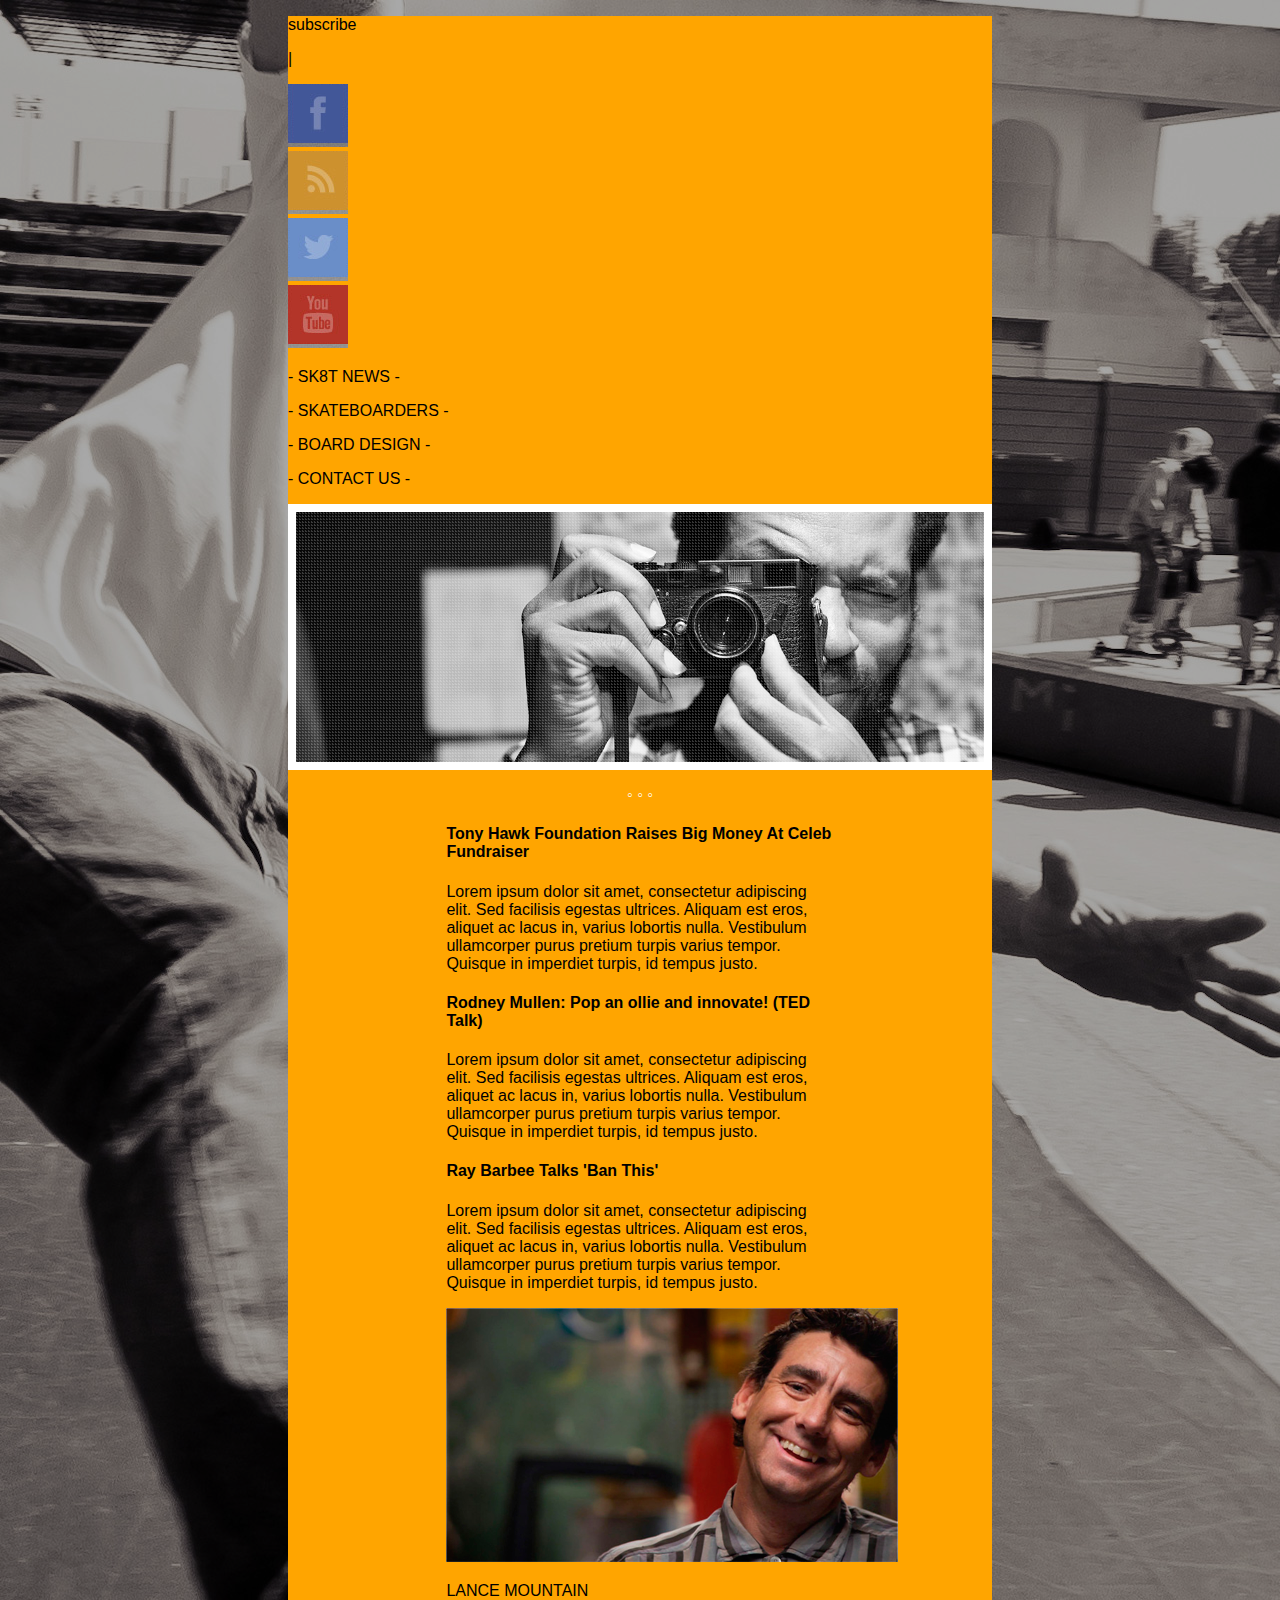
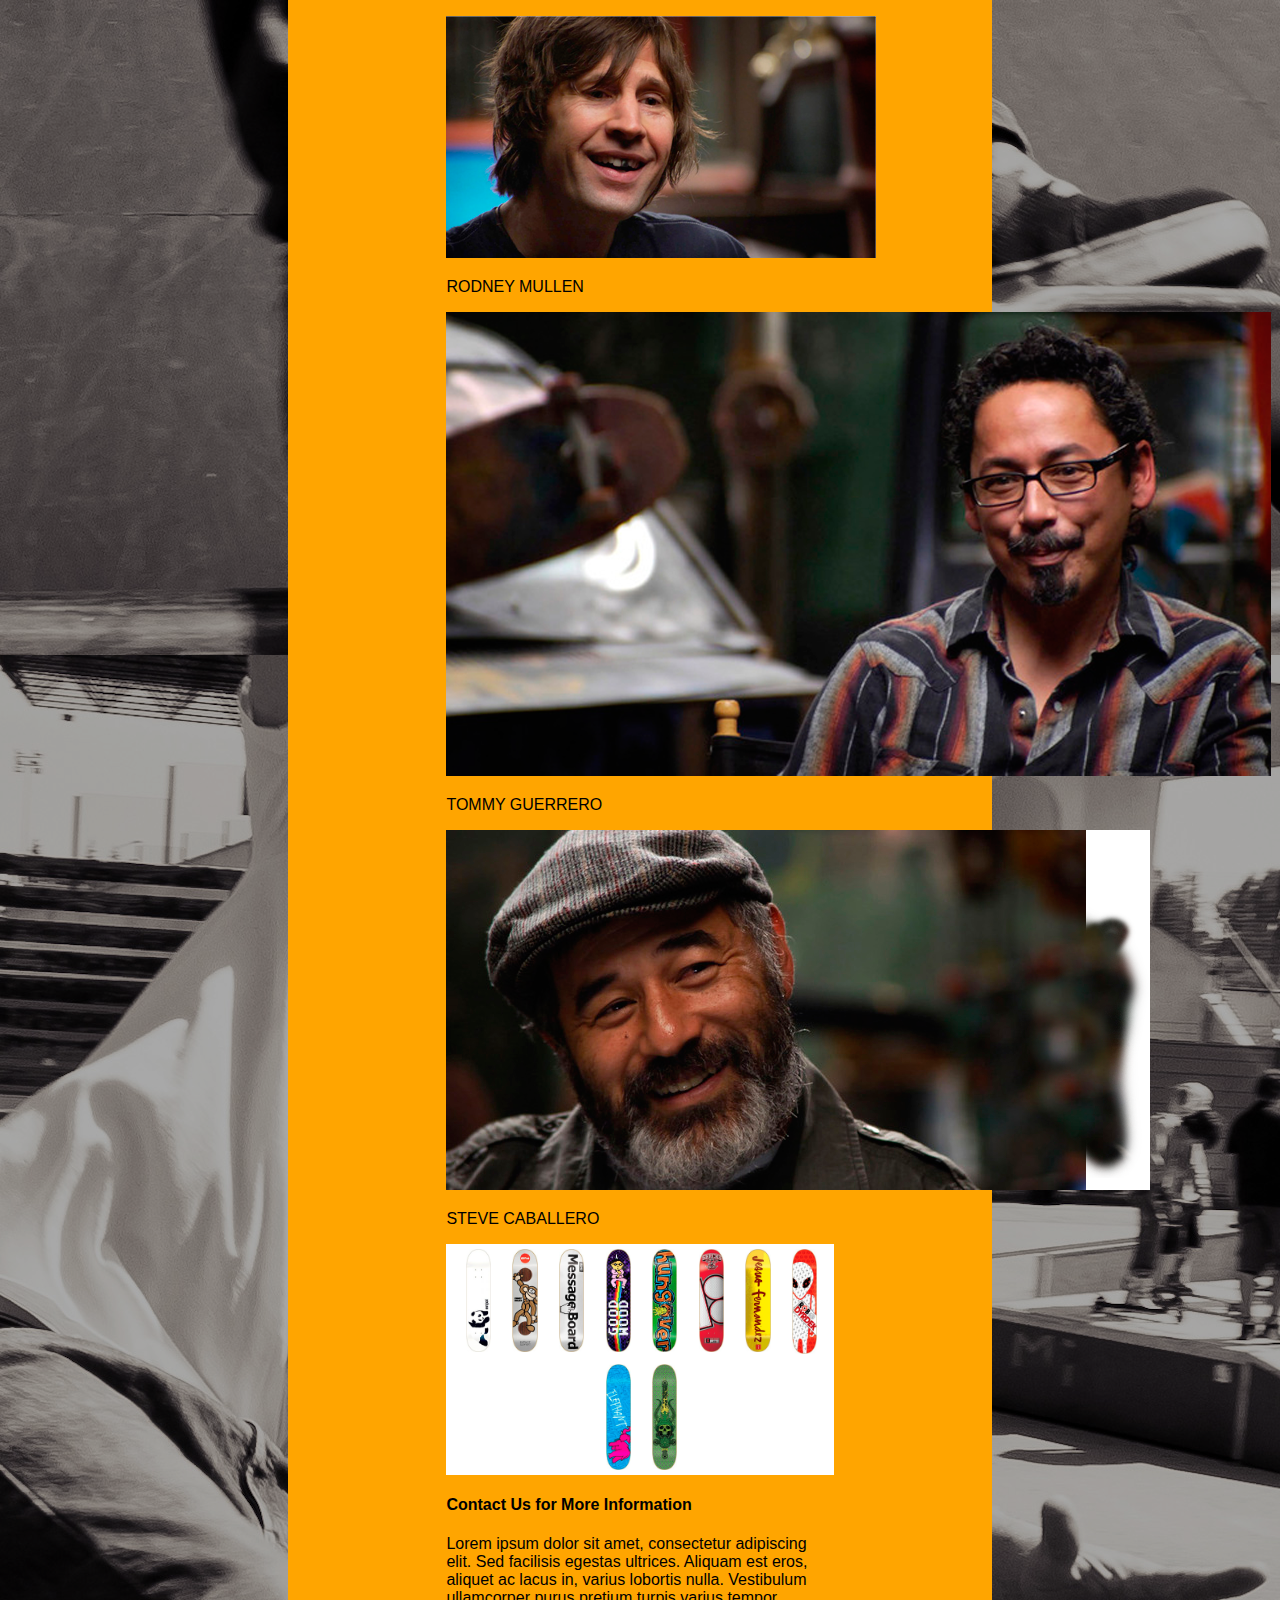
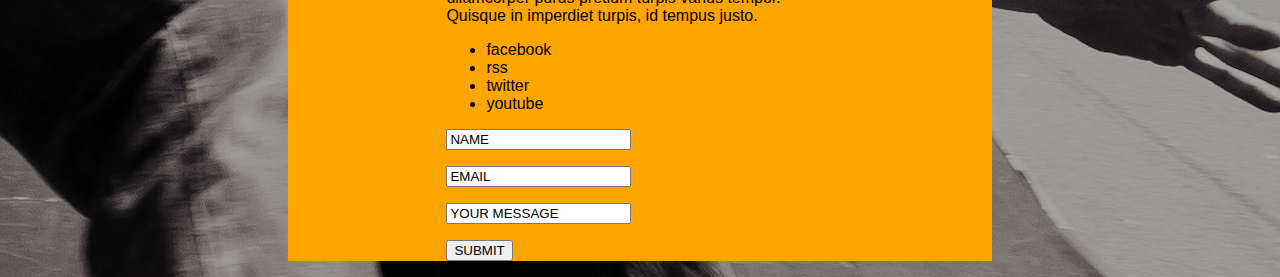
==== index-flex.html @ e134e2e3 "added new html & css files - restructuring markup for flexbox use in css" ====
<!DOCTYPE html>
<html>
  <head>
    <meta charset="utf-8">
    <link rel="stylesheet" src="//normalize-css.googlecode.com/svn/trunk/normalize.css" />
    <link rel="stylesheet" href="css/style-flex.css" media="screen" title="no title" charset="utf-8">
    <title>Powell Peralta Skateboards</title>
  </head>
  <body>
    <!-- subscribe & social buttons on top right -->
    <div class="container">
      <header>
        <section class="social-top">
          <section class="subscribe">
            <p>
              subscribe
            </p>
          </section>
          <section>
            <p>
              |
            </p>
          </section>
          <section class="social-icons">
            <a href="http://facebook.com/powellperalta"><img src="assets/facebook.png" alt="Find us on Facebook" /></a>
          </section>
          <section>
            <a href="http://feed.rss.com/powellperalta"><img src="assets/rss.png" alt="Get our RSS feed" /></a>
          </section>
          <section>
            <a href="http://twitter.com/powellperalta"><img src="assets/twitter.png" alt="Follow us on Twitter" /></a>
          </section>
          <section>
            <a href="http://youtube.com/powellperalta"><img src="assets/youtube.png" alt="Subscribe to our YouTube channel" /></a>
          </section>

        </section>
      </header>


      <nav>
        <section class="col-4">
          <p>
            - SK8T NEWS -
          </p>
        </section>
        <section class="col-4">
          <p>
            - SKATEBOARDERS -
          </p>
        </section>
        <section class="col-4">
          <p>
            - BOARD DESIGN -
          </p>
        </section>
        <section class="col-4">
          <p>
            - CONTACT US -
          </p>
        </section>
      </nav>


    <!-- 3 sections for border, image, filter image -->

      <section class="top-img-border">
        <section class="top-img">
          <img src="assets/top-image.png" alt="Powell Peralta Skateboards" />
        </section>
      </section>
        <section class="grid-layer">
          <img class="grid" src="assets/grid.png" alt="grid" />
        </section>
    

    <div class="container">
      <div id="slider-mark">
        <p>
          &#x25e6; &#x25e6; &#x25e6;
        </p>
      </div>
    </div>

    <!-- 3-column section -->
    <div class="container">
      <section class="col-3">
        <h4>Tony Hawk Foundation Raises Big Money At Celeb Fundraiser</h4>
        <p>
          Lorem ipsum dolor sit amet, consectetur adipiscing elit. Sed facilisis egestas ultrices. Aliquam est eros, aliquet ac lacus in, varius lobortis nulla. Vestibulum ullamcorper purus pretium turpis varius tempor. Quisque in imperdiet turpis, id tempus justo.
        </p>
      </section>
      <section class="col-3">
        <h4>
          Rodney Mullen: Pop an ollie and innovate! (TED Talk)</h4>
        <p>
          Lorem ipsum dolor sit amet, consectetur adipiscing elit. Sed facilisis egestas ultrices. Aliquam est eros, aliquet ac lacus in, varius lobortis nulla. Vestibulum ullamcorper purus pretium turpis varius tempor. Quisque in imperdiet turpis, id tempus justo.
        </p>
      </section>
      <section class="col-3">
        <h4>
          Ray Barbee Talks 'Ban This'
        </h4>
        <p>
          Lorem ipsum dolor sit amet, consectetur adipiscing elit. Sed facilisis egestas ultrices. Aliquam est eros, aliquet ac lacus in, varius lobortis nulla. Vestibulum ullamcorper purus pretium turpis varius tempor. Quisque in imperdiet turpis, id tempus justo.
        </p>
      </section>
    </div>

    <!-- 4-column section -->
    <div class="container">
      <section class="col-4">
        <section class="2fer">
          <img src="assets/sk8er-4.png" alt="Lance Mountain" />
        </section>
        <p>
          LANCE MOUNTAIN
        </p>
      </section>
      <section class="col-4">
        <section class="2fer">
          <img src="assets/sk8er-3.png" alt="Rodney Mullen" />
        </section>
        <p>
          RODNEY MULLEN
        </p>
      </section>
      <section class="col-4">
        <img src="assets/sk8er-2.png" alt="Tommy Guerrero" />
        <p>
          TOMMY GUERRERO
        </p>
      </section>
      <section class="col-4">
        <img src="assets/sk8er-1.png" alt="Steve Caballero" />
        <p>
          STEVE CABALLERO
        </p>
      </section>
    </div>
    <div class="container">
      <section class="col-1">
        <img src="assets/sk8-3.png" alt="sk8-3" />
        <img src="assets/sk8-4.png" alt="sk8-4" />
        <img src="assets/sk8-5.png" alt="sk8-5" />
        <img src="assets/sk8-6.png" alt="sk8-6" />
        <img src="assets/sk8-7.png" alt="sk8-7" />
        <img src="assets/sk8-8.png" alt="sk8-8" />
        <img src="assets/sk8-9.png" alt="sk8-9" />
        <img src="assets/sk8-10.png" alt="sk8-10" />
        <img src="assets/sk8-2.png" alt="sk8-2" />
        <img src="assets/sk8-1.png" alt="sk8-1" />
      </section>
    </div>
    <div class="container">
      <footer>
        <section class="footer-content">
          <section class="footer-info">
            <h4>Contact Us for More Information</h4>
              <p>
                Lorem ipsum dolor sit amet, consectetur adipiscing elit. Sed facilisis egestas ultrices. Aliquam est eros, aliquet ac lacus in, varius lobortis nulla. Vestibulum ullamcorper purus pretium turpis varius tempor. Quisque in imperdiet turpis, id tempus justo.
              </p>
              <p class="social  bottom">
                <ul>
                  <li>facebook</li>
                  <li>rss</li>
                  <li>twitter</li>
                  <li>youtube</li>
                </ul>
              </p>
          </section>
        </section>
        <section class="footer-content">
          <section class="contact-form">
            <p><input type="text" name="name" value="NAME"></p>
            <p><input type="text" name="email" value="EMAIL"></p>
            <p><input type="textarea" name="message" value="YOUR MESSAGE"></p>
            <p><input type="button" name="submit" value="SUBMIT"></p>
          </section>
        </section>
      </footer>
    </div>
  </body>
</html>
---- css/style-flex.css ----
body {
  padding: 0;
  margin: 0;
  font-family: sans-serif;
  background-image: url('../assets/bg.jpg');
  background-color: darkgray;
  background-blend-mode: multiply;
}

bg {
  position: relative;
}

.container {
  width: 55%;
  margin: auto;
  background-color: orange;
}

/*.col-4 {
  width: 32%;
  height: 180px;
  clear: both;
  overflow: hidden;
  display: inline-block;
  vertical-align: top;
  background-color: maroon;
}*/

/*nav .col-4 {
  width: 24.5%;
  height: 35px;
}*/

/*.col-4 p {
  text-align: center;
  font-size: .75em;
  color: white;
}*/

.top-img {
  width: 100%;
  height: 250px;
  overflow: hidden;
  vertical-align: top;
}

.top-img img {
  position: relative;
  width: 145%;
  margin: -100px 0 0 -100px;
}

.top-img-border {
  position: relative;
  width: 97.75%;
  height: 250px;
  border-style: solid;
  border-width: 8px;
  border-color: white;
}

.grid-layer {
  overflow: hidden;
  position: relative;
  width: 100%;
  height: 260px;
  margin-top: -260px;
}

.grid-layer img {
  opacity: .2;
}

#slider-mark {
  text-align: center;
  color: white;
}

/*.col-3 {
  vertical-align: top;
  display: inline-block;
  clear: both;
  width: 32%;
  height: 300px;
  background-color: white;
}*/

/*.2fer {
  width: 32%;
  height: 180px;
  clear: both;
  overflow: hidden;
}*/

/*.2fer img {
  position: relative;
  width: 75%;
  margin: -20px 0 0 -20px;
}*/



/*.col-1 KEEP THIS COMMENT {
  position: relative;
}*/

.col-1 {
  background-color: white;
  text-align: center;
}

.col-1 > img {
  vertical-align: top;
  width: 6.5%;
  height: auto;
  padding: 5px 7px 5px 10px;
}

/*footer {
  background-color: white;
  vertical-align: top;
  clear: both;
}

.footer-content {
  position: relative;
}

.footer-info {
  width: 50%;
  display: inline-block;
}

h4 {
  padding: 10px 0 0 20px;
}*/

/*footer p {
  padding: 0 20px 0 20px;*/
  /*width: 50%; KEEP THIS COMMENT*/
/*}*/

/*.contact-form {
  display: inline-block;
  clear: both;
  width: 35%;
}*/
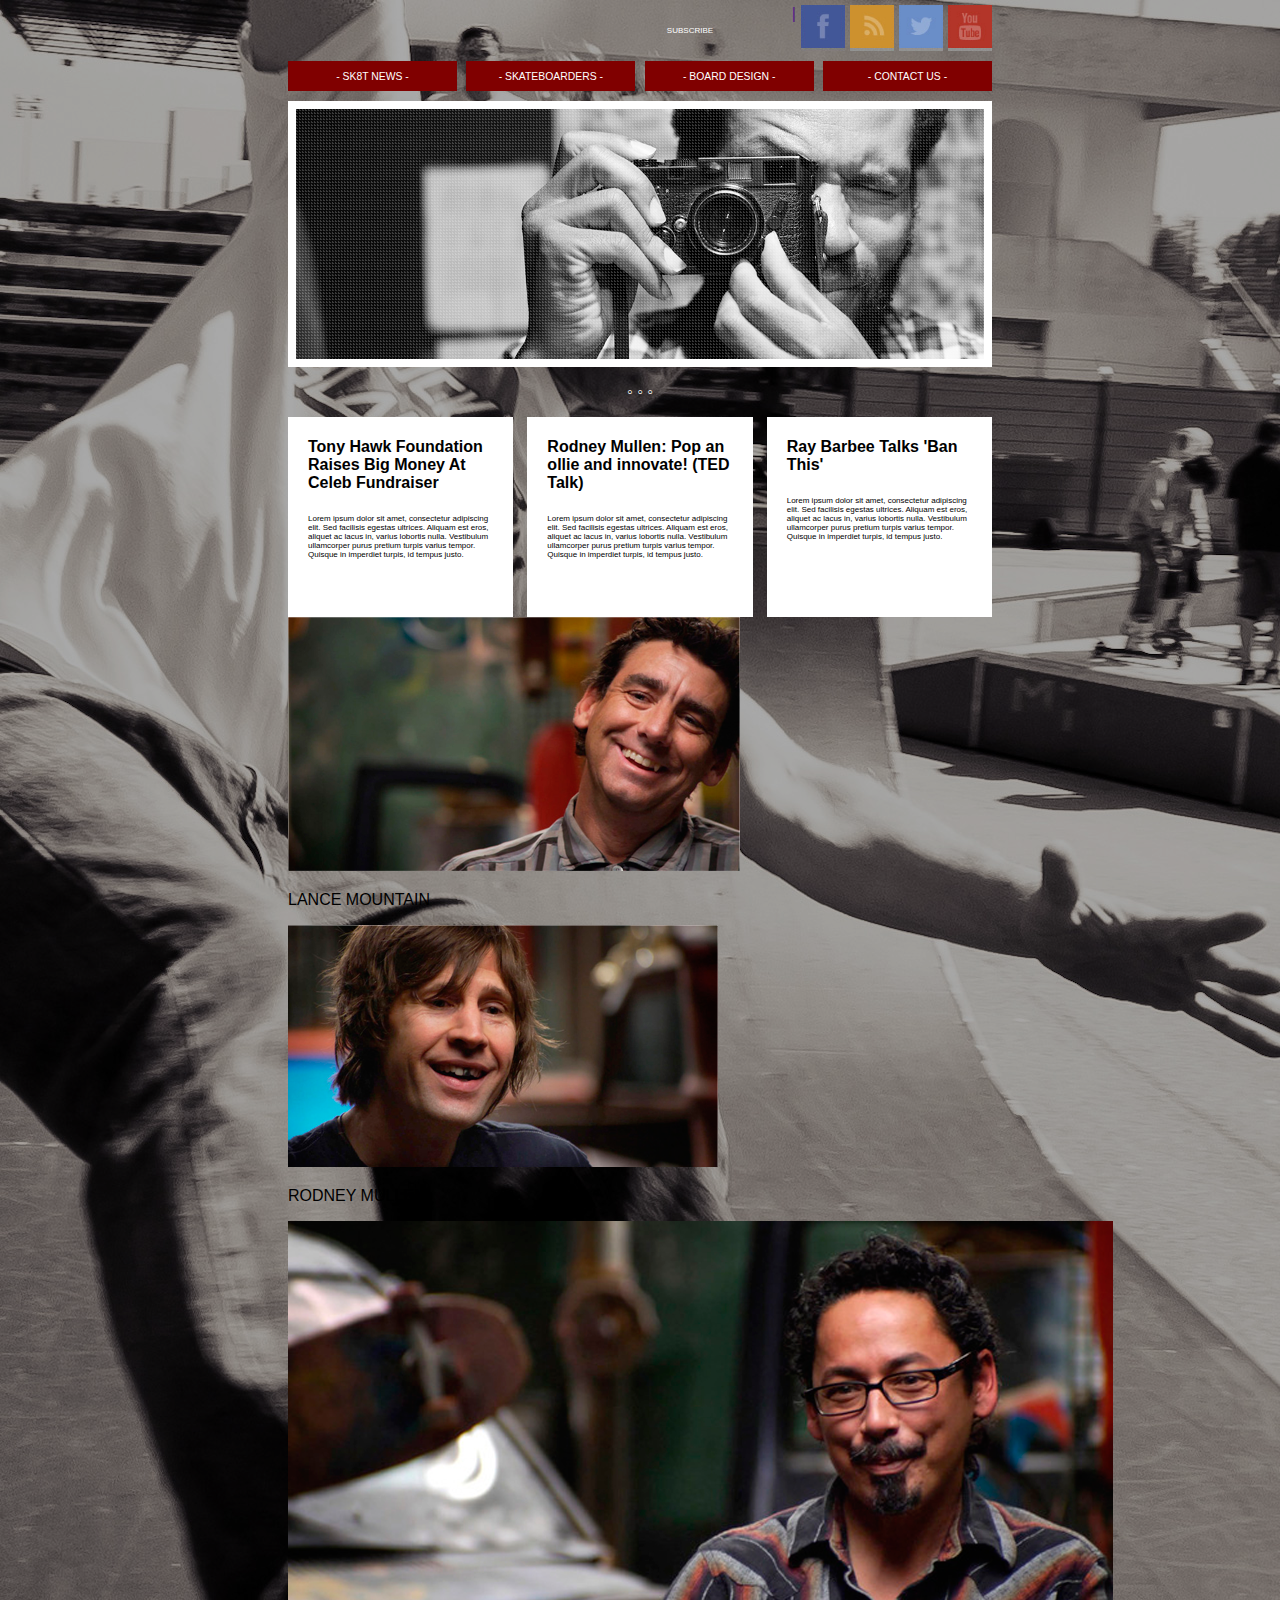
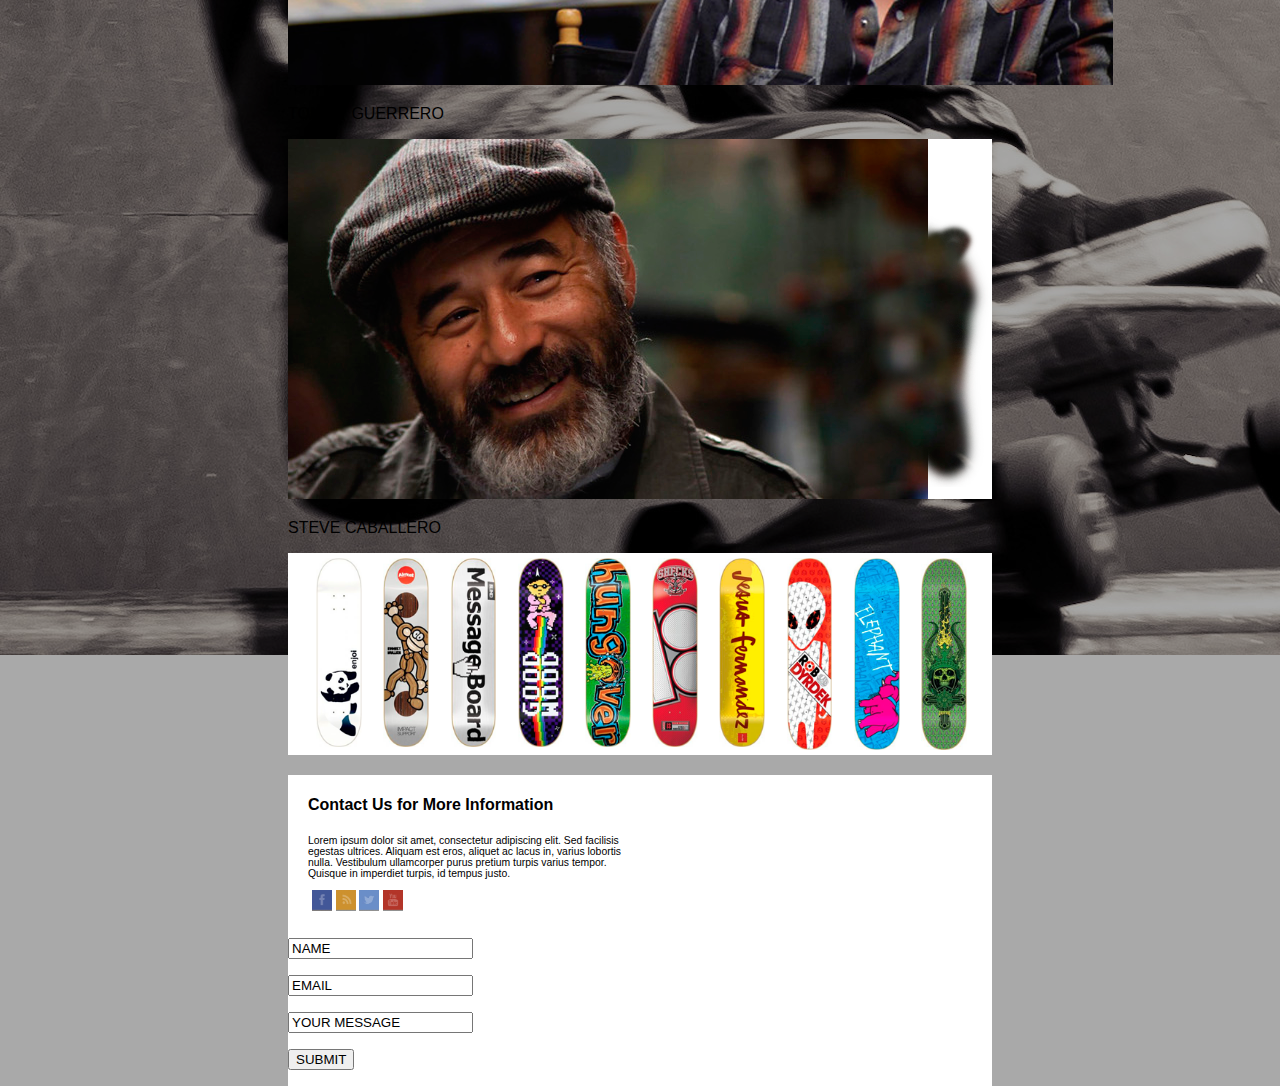
==== commit 8ff076e5: "added more flexboxes" ====
--- a/index-flex.html
+++ b/index-flex.html
@@ -12,58 +12,53 @@
       <header>
         <section class="social-top">
           <section class="subscribe">
-            <p>
-              subscribe
-            </p>
+            <a href="">SUBSCRIBE</a>
           </section>
           <section>
-            <p>
-              |
-            </p>
+            <a href="">|</a>
           </section>
           <section class="social-icons">
             <a href="http://facebook.com/powellperalta"><img src="assets/facebook.png" alt="Find us on Facebook" /></a>
           </section>
-          <section>
+          <section class="social-icons">
             <a href="http://feed.rss.com/powellperalta"><img src="assets/rss.png" alt="Get our RSS feed" /></a>
           </section>
-          <section>
+          <section class="social-icons">
             <a href="http://twitter.com/powellperalta"><img src="assets/twitter.png" alt="Follow us on Twitter" /></a>
           </section>
-          <section>
+          <section class="social-icons">
             <a href="http://youtube.com/powellperalta"><img src="assets/youtube.png" alt="Subscribe to our YouTube channel" /></a>
           </section>
-
         </section>
       </header>
 
-
+      <!-- site navigation -->
       <nav>
-        <section class="col-4">
-          <p>
-            - SK8T NEWS -
-          </p>
-        </section>
-        <section class="col-4">
-          <p>
-            - SKATEBOARDERS -
-          </p>
-        </section>
-        <section class="col-4">
-          <p>
-            - BOARD DESIGN -
-          </p>
-        </section>
-        <section class="col-4">
-          <p>
-            - CONTACT US -
-          </p>
-        </section>
+        <div class="navigation">
+          <section class="col-4">
+            <p>
+              - SK8T NEWS -
+            </p>
+          </section>
+          <section class="col-4">
+            <p>
+              - SKATEBOARDERS -
+            </p>
+          </section>
+          <section class="col-4">
+            <p>
+              - BOARD DESIGN -
+            </p>
+          </section>
+          <section class="col-4">
+            <p>
+              - CONTACT US -
+            </p>
+          </section>
+        </div>
       </nav>
 
-
-    <!-- 3 sections for border, image, filter image -->
-
+    <!-- banner area -->
       <section class="top-img-border">
         <section class="top-img">
           <img src="assets/top-image.png" alt="Powell Peralta Skateboards" />
@@ -72,18 +67,16 @@
         <section class="grid-layer">
           <img class="grid" src="assets/grid.png" alt="grid" />
         </section>
-    
 
-    <div class="container">
+    <!-- slider marker - ugly shortcut, needs to be css-->
       <div id="slider-mark">
         <p>
           &#x25e6; &#x25e6; &#x25e6;
         </p>
       </div>
-    </div>
 
-    <!-- 3-column section -->
-    <div class="container">
+    <!-- 3-column featured posts section -->
+    <div class="feat-posts">
       <section class="col-3">
         <h4>Tony Hawk Foundation Raises Big Money At Celeb Fundraiser</h4>
         <p>
@@ -107,8 +100,7 @@
       </section>
     </div>
 
-    <!-- 4-column section -->
-    <div class="container">
+    <!-- 4-column skateboarders section -->
       <section class="col-4">
         <section class="2fer">
           <img src="assets/sk8er-4.png" alt="Lance Mountain" />
@@ -137,8 +129,8 @@
           STEVE CABALLERO
         </p>
       </section>
-    </div>
-    <div class="container">
+
+    <!-- single column featured skateboards -->
       <section class="col-1">
         <img src="assets/sk8-3.png" alt="sk8-3" />
         <img src="assets/sk8-4.png" alt="sk8-4" />
@@ -151,33 +143,40 @@
         <img src="assets/sk8-2.png" alt="sk8-2" />
         <img src="assets/sk8-1.png" alt="sk8-1" />
       </section>
-    </div>
-    <div class="container">
+
+
       <footer>
-        <section class="footer-content">
+        <div class="contact-section">
           <section class="footer-info">
             <h4>Contact Us for More Information</h4>
               <p>
                 Lorem ipsum dolor sit amet, consectetur adipiscing elit. Sed facilisis egestas ultrices. Aliquam est eros, aliquet ac lacus in, varius lobortis nulla. Vestibulum ullamcorper purus pretium turpis varius tempor. Quisque in imperdiet turpis, id tempus justo.
               </p>
-              <p class="social  bottom">
-                <ul>
-                  <li>facebook</li>
-                  <li>rss</li>
-                  <li>twitter</li>
-                  <li>youtube</li>
-                </ul>
-              </p>
           </section>
-        </section>
-        <section class="footer-content">
+
+          <section class="social-bottom">
+            <p>
+            <section class="social-icons">
+              <a href="http://facebook.com/powellperalta"><img src="assets/facebook.png" alt="Find us on Facebook" /></a>
+            </section>
+            <section class="social-icons">
+              <a href="http://feed.rss.com/powellperalta"><img src="assets/rss.png" alt="Get our RSS feed" /></a>
+            </section>
+            <section class="social-icons">
+              <a href="http://twitter.com/powellperalta"><img src="assets/twitter.png" alt="Follow us on Twitter" /></a>
+            </section>
+            <section class="social-icons">
+              <a href="http://youtube.com/powellperalta"><img src="assets/youtube.png" alt="Subscribe to our YouTube channel" /></a>
+            </section>
+          </section>
+          </p>
           <section class="contact-form">
             <p><input type="text" name="name" value="NAME"></p>
             <p><input type="text" name="email" value="EMAIL"></p>
             <p><input type="textarea" name="message" value="YOUR MESSAGE"></p>
             <p><input type="button" name="submit" value="SUBMIT"></p>
           </section>
-        </section>
+        </div>
       </footer>
     </div>
   </body>
--- a/css/style-flex.css
+++ b/css/style-flex.css
@@ -3,6 +3,7 @@
   margin: 0;
   font-family: sans-serif;
   background-image: url('../assets/bg.jpg');
+  background-repeat: no-repeat;
   background-color: darkgray;
   background-blend-mode: multiply;
 }
@@ -14,30 +15,74 @@
 .container {
   width: 55%;
   margin: auto;
-  background-color: orange;
-}
-
-/*.col-4 {
-  width: 32%;
-  height: 180px;
-  clear: both;
-  overflow: hidden;
-  display: inline-block;
-  vertical-align: top;
+  /*background-color: orange;*/
+}
+
+header {
+  padding-top: 5px;
+}
+
+a {
+  text-decoration: none;
+}
+/*flexbox-1-social*/
+.social-top {
+  display:flex;
+  flex-direction: row;
+  flex-wrap: wrap;
+  justify-content: flex-end;
+  align-items: flex-start;
+}
+
+.subscribe {
+  width: 125px;
+  height: 46px;
+  line-height: 46px;
+}
+
+.subscribe a {
+  font-size: .5em;
+  color: white;
+}
+
+.social-top .social-icons {
+  width: 44px;
+  height: 46px;
+  padding-left: 5px;
+}
+
+.social-icons img {
+  max-width: 100%;
+  max-height: 100%;
+}
+
+nav {
+  padding: 10px 0 10px 0;
+}
+
+/*flexbox-2-nav container in a container ^ */
+.navigation {
+  display:flex;
+  flex-direction: row;
+  flex-wrap: wrap;
+  justify-content: space-between;
+  align-content: center;
+  align-items: center;
+}
+
+nav .col-4 {
+  width: 24%;
+  height: 30px;
   background-color: maroon;
-}*/
-
-/*nav .col-4 {
-  width: 24.5%;
-  height: 35px;
-}*/
-
-/*.col-4 p {
+}
+
+nav .col-4 p {
   text-align: center;
-  font-size: .75em;
+  font-size: .65em;
   color: white;
-}*/
-
+}
+
+/*banner area using 3 sections for border, image, filter image*/
 .top-img {
   width: 100%;
   height: 250px;
@@ -77,33 +122,43 @@
   color: white;
 }
 
-/*.col-3 {
-  vertical-align: top;
-  display: inline-block;
-  clear: both;
+/*flexbox-3 featured posts section*/
+.feat-posts {
+  display: flex;
+  flex-direction: row;
+  flex-wrap: wrap;
+  justify-content: space-between;
+  align-content: center;
+  align-items: center;
+}
+
+.col-3 {
   width: 32%;
-  height: 300px;
+  height: 200px;
   background-color: white;
+}
+
+h4 {
+  padding-left: 20px;
+}
+
+.col-3 p {
+  font-size: .5em;
+  padding: 0 20px 0 20px;
+}
+
+
+/*Put Sk8trs here*/
+/*SAMPLE FLEX CODE SAMPLE FLEX CODE SAMPLE FLEX CODE*/
+/*.flex-container {
+    display:flex;
+    flex-direction: row;
+    flex-wrap: wrap;
+    justify-content: flex-start;
+    align-content: flex-start;
+    align-items: flex-start;
 }*/
 
-/*.2fer {
-  width: 32%;
-  height: 180px;
-  clear: both;
-  overflow: hidden;
-}*/
-
-/*.2fer img {
-  position: relative;
-  width: 75%;
-  margin: -20px 0 0 -20px;
-}*/
-
-
-
-/*.col-1 KEEP THIS COMMENT {
-  position: relative;
-}*/
 
 .col-1 {
   background-color: white;
@@ -117,32 +172,71 @@
   padding: 5px 7px 5px 10px;
 }
 
-/*footer {
+/*flexbox-5 footer section*/
+footer {
+  display: flex;
+  flex-direction: row;
+  flex-wrap: wrap;
+  justify-content: center;
+  align-items: flex-start;
+  align-content: flex-start;
+}
+
+.contact-section {
   background-color: white;
-  vertical-align: top;
-  clear: both;
-}
-
-.footer-content {
-  position: relative;
+  margin-top: 20px;
 }
 
 .footer-info {
   width: 50%;
-  display: inline-block;
-}
-
-h4 {
-  padding: 10px 0 0 20px;
+  height: auto;
+}
+
+.footer-info p {
+  padding-left: 20px;
+  font-size: .65em;
+}
+
+/*flexbox-6 bottom social icons*/
+.social-bottom {
+  width: 95px;
+  display:flex;
+  flex-direction: row;
+  flex-wrap: wrap;
+  justify-content: space-between;
+  align-items: flex-start;
+  align-content: flex-start;
+}
+
+.social-bottom .social-icons {
+  width: 20px;
+  height: 21px;
+}
+
+.social-bottom .social-icons img {
+  max-width: 100%;
+  max-height: 100%;
+}
+
+.contact-section .social-bottom {
+  padding-left: 20px;
+}
+
+.contact-form {
+  width: 45%;
+  height: auto;
+}
+
+
+
+
+
+/*SAMPLE FLEX CODE SAMPLE FLEX CODE SAMPLE FLEX CODE*/
+/*.flex-container {
+    display:flex;
+    flex-direction: row;
+    flex-wrap: wrap;
+    justify-content: flex-start;
+    align-content: flex-start;
+    align-items: flex-start;
 }*/
-
-/*footer p {
-  padding: 0 20px 0 20px;*/
-  /*width: 50%; KEEP THIS COMMENT*/
-/*}*/
-
-/*.contact-form {
-  display: inline-block;
-  clear: both;
-  width: 35%;
-}*/
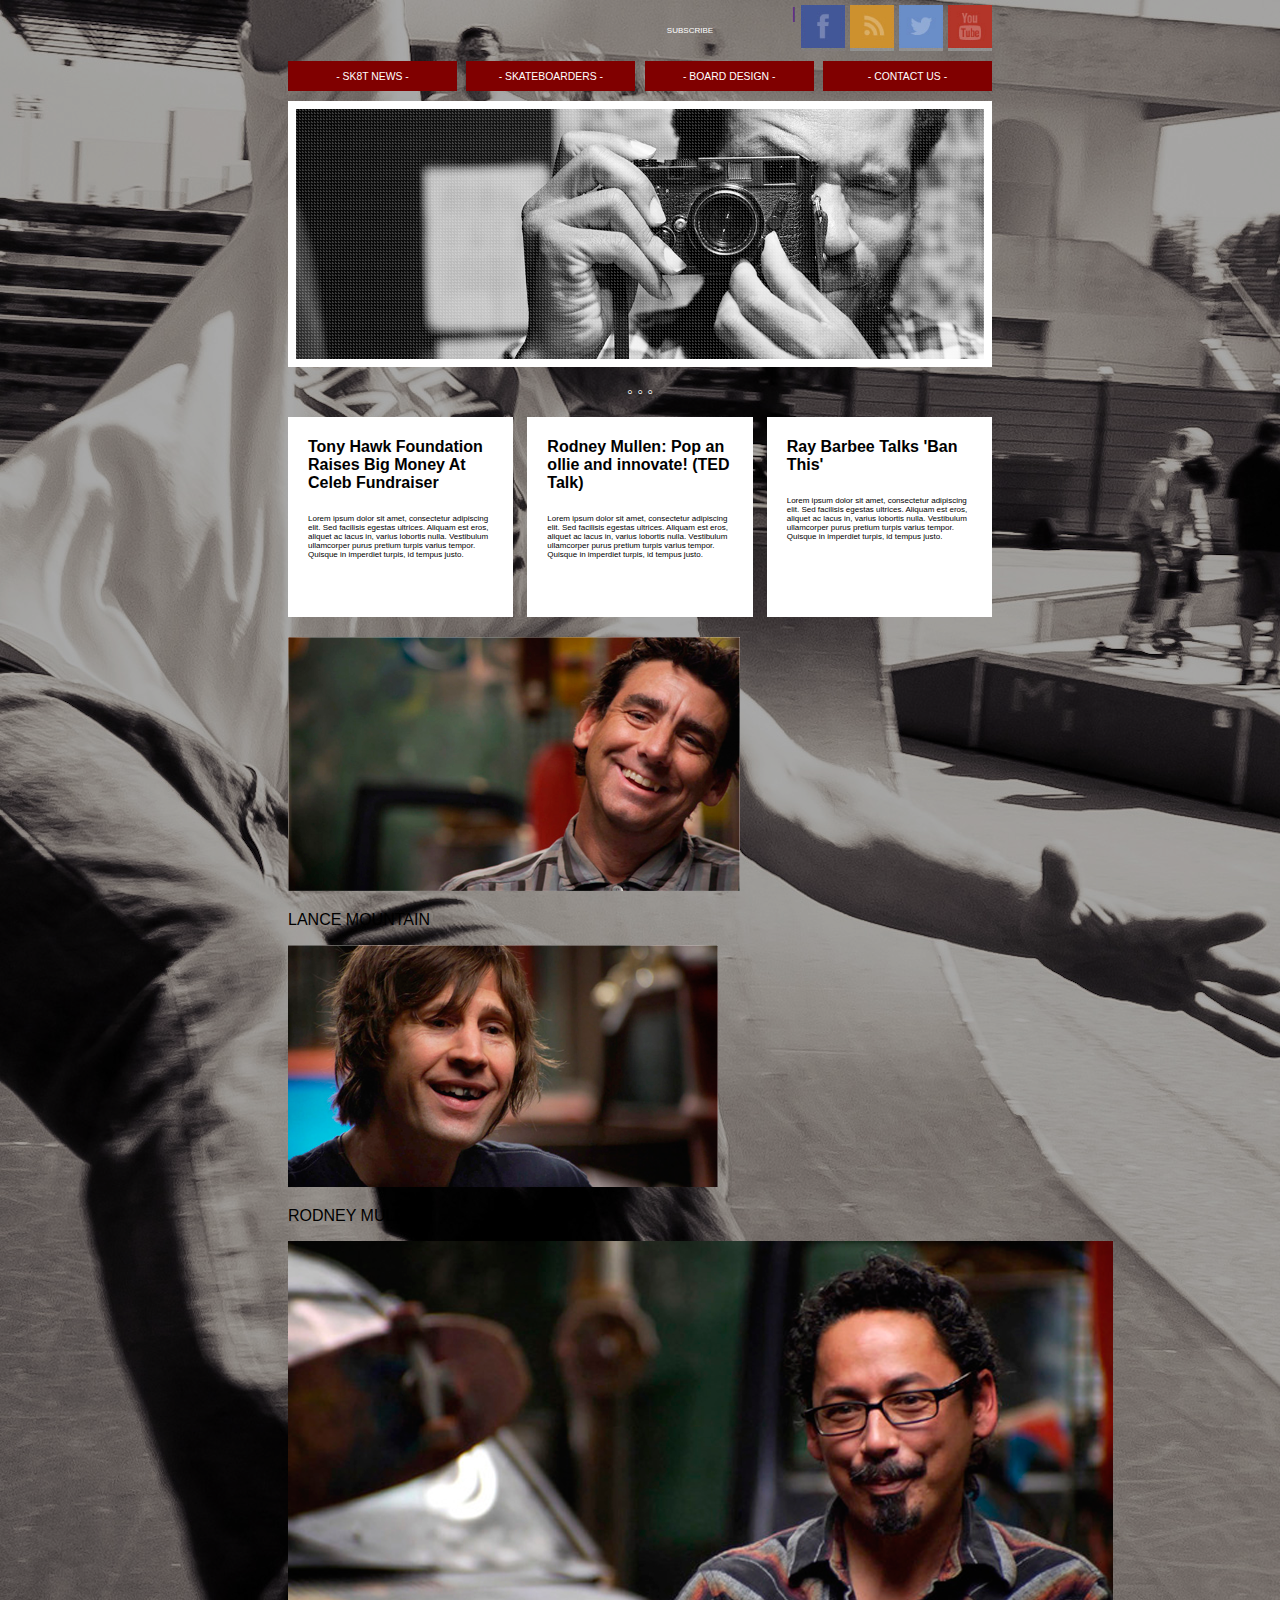
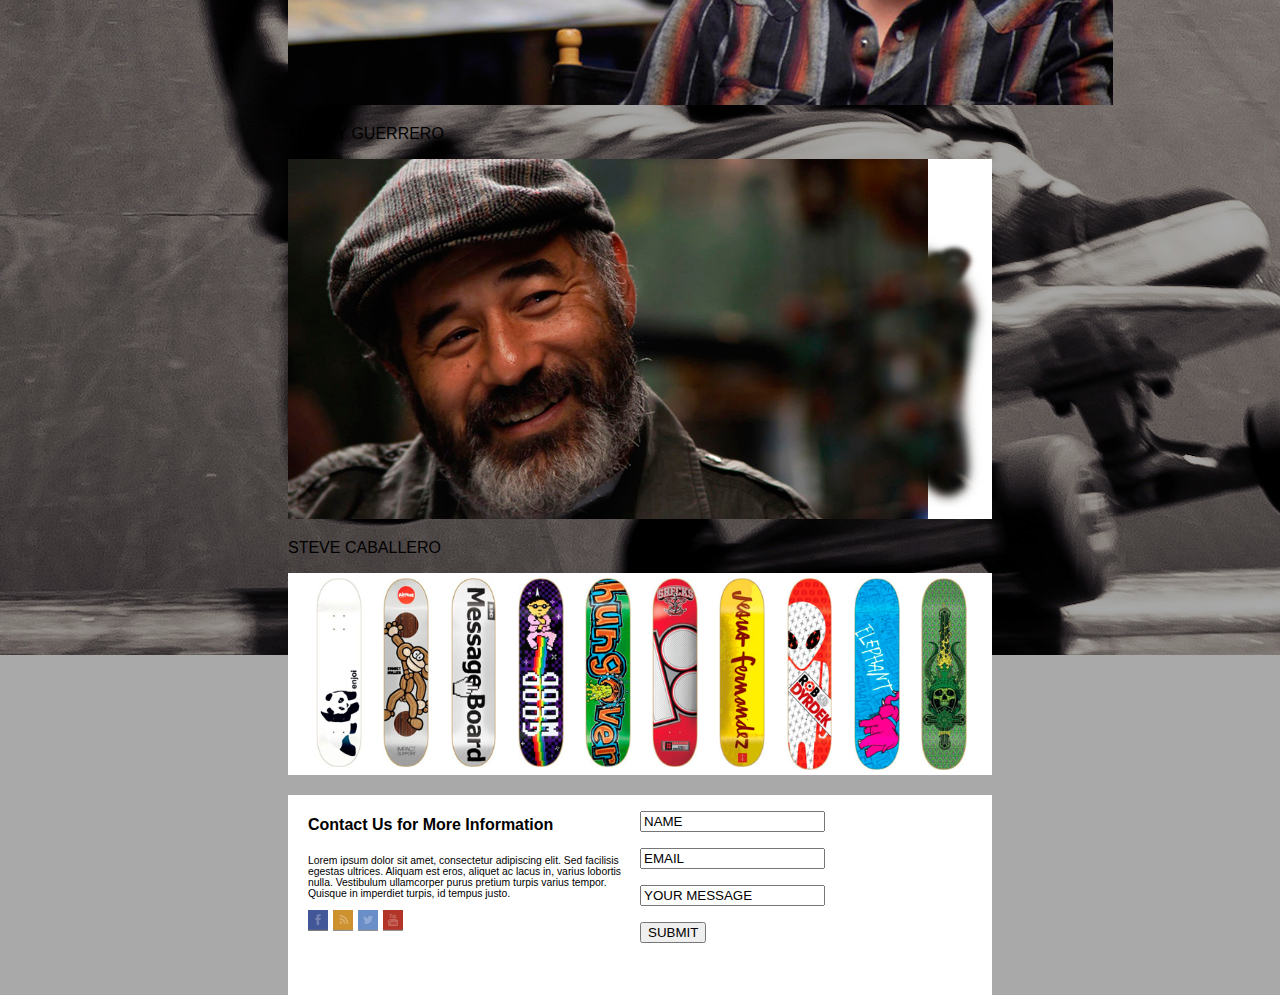
==== commit 91e41a41: "laid out flex footer" ====
--- a/index-flex.html
+++ b/index-flex.html
@@ -152,24 +152,22 @@
               <p>
                 Lorem ipsum dolor sit amet, consectetur adipiscing elit. Sed facilisis egestas ultrices. Aliquam est eros, aliquet ac lacus in, varius lobortis nulla. Vestibulum ullamcorper purus pretium turpis varius tempor. Quisque in imperdiet turpis, id tempus justo.
               </p>
+              <section class="social-bottom">
+                <section class="social-icons">
+                  <a href="http://facebook.com/powellperalta"><img src="assets/facebook.png" alt="Find us on Facebook" /></a>
+                </section>
+                <section class="social-icons">
+                  <a href="http://feed.rss.com/powellperalta"><img src="assets/rss.png" alt="Get our RSS feed" /></a>
+                </section>
+                <section class="social-icons">
+                  <a href="http://twitter.com/powellperalta"><img src="assets/twitter.png" alt="Follow us on Twitter" /></a>
+                </section>
+                <section class="social-icons">
+                  <a href="http://youtube.com/powellperalta"><img src="assets/youtube.png" alt="Subscribe to our YouTube channel" /></a>
+                </section>
+              </section>
           </section>
 
-          <section class="social-bottom">
-            <p>
-            <section class="social-icons">
-              <a href="http://facebook.com/powellperalta"><img src="assets/facebook.png" alt="Find us on Facebook" /></a>
-            </section>
-            <section class="social-icons">
-              <a href="http://feed.rss.com/powellperalta"><img src="assets/rss.png" alt="Get our RSS feed" /></a>
-            </section>
-            <section class="social-icons">
-              <a href="http://twitter.com/powellperalta"><img src="assets/twitter.png" alt="Follow us on Twitter" /></a>
-            </section>
-            <section class="social-icons">
-              <a href="http://youtube.com/powellperalta"><img src="assets/youtube.png" alt="Subscribe to our YouTube channel" /></a>
-            </section>
-          </section>
-          </p>
           <section class="contact-form">
             <p><input type="text" name="name" value="NAME"></p>
             <p><input type="text" name="email" value="EMAIL"></p>
--- a/css/style-flex.css
+++ b/css/style-flex.css
@@ -124,6 +124,7 @@
 
 /*flexbox-3 featured posts section*/
 .feat-posts {
+  margin-bottom: 20px;
   display: flex;
   flex-direction: row;
   flex-wrap: wrap;
@@ -174,16 +175,17 @@
 
 /*flexbox-5 footer section*/
 footer {
+  width: 100%;
+  height: 200px;
+  background-color: white;
+}
+.contact-section {
   display: flex;
   flex-direction: row;
   flex-wrap: wrap;
-  justify-content: center;
+  justify-content: space-between;
   align-items: flex-start;
   align-content: flex-start;
-}
-
-.contact-section {
-  background-color: white;
   margin-top: 20px;
 }
 
@@ -196,6 +198,13 @@
   padding-left: 20px;
   font-size: .65em;
 }
+
+.contact-form {
+  width: 50%;
+  height: 200;
+  text-align: justify;
+}
+
 
 /*flexbox-6 bottom social icons*/
 .social-bottom {
@@ -220,11 +229,6 @@
 
 .contact-section .social-bottom {
   padding-left: 20px;
-}
-
-.contact-form {
-  width: 45%;
-  height: auto;
 }
 
 
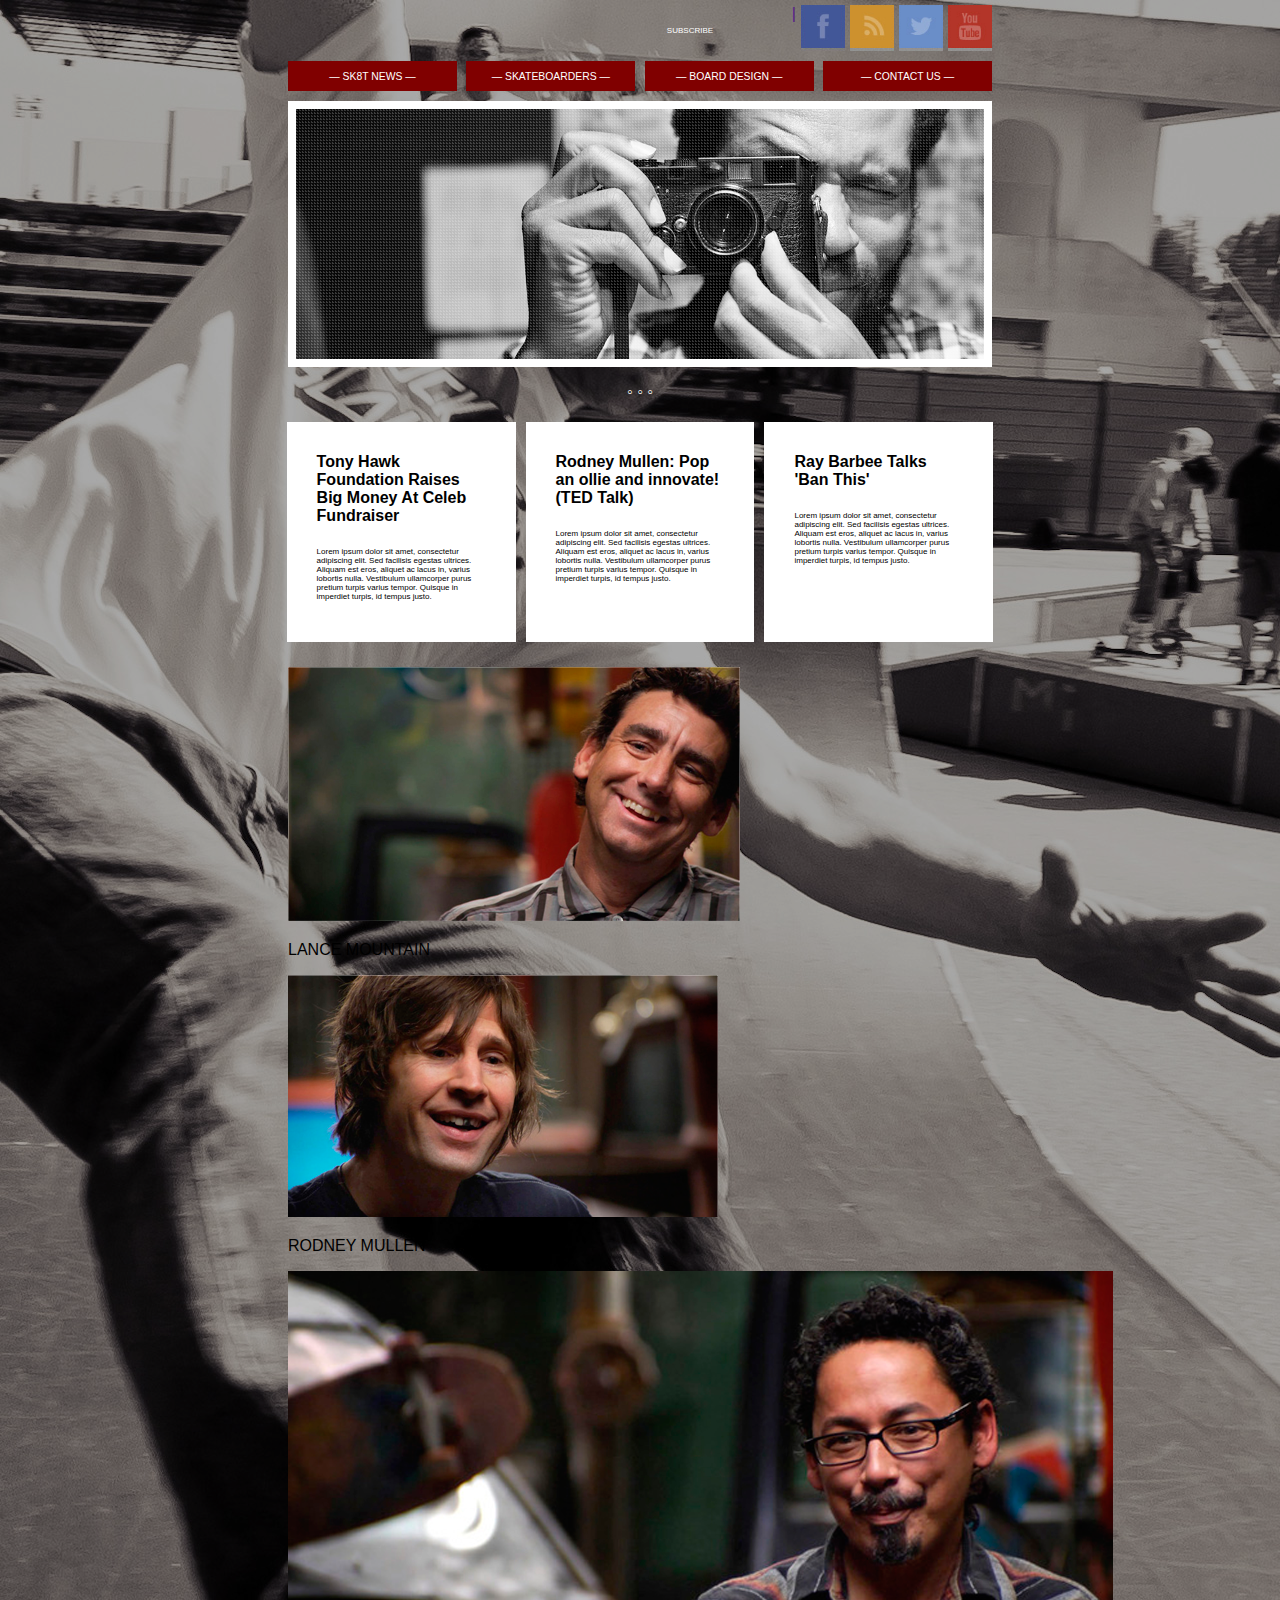
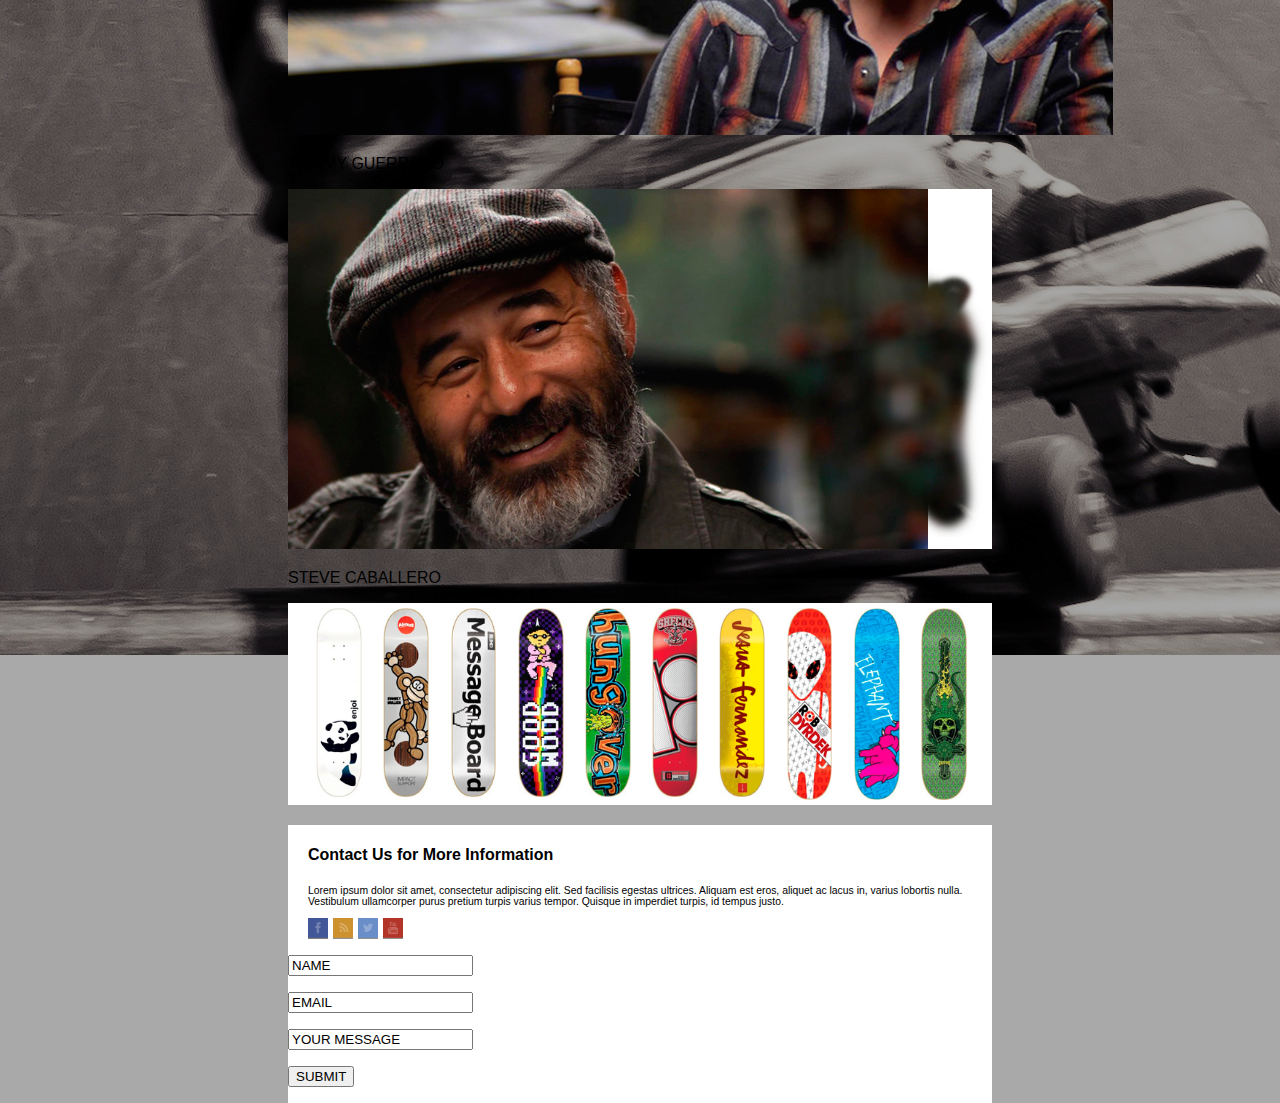
==== commit 36871379: "separated  sections into own containers to address margin/padding issues with flexbox" ====
--- a/index-flex.html
+++ b/index-flex.html
@@ -7,144 +7,158 @@
     <title>Powell Peralta Skateboards</title>
   </head>
   <body>
-    <!-- subscribe & social buttons on top right -->
-    <div class="container">
-      <header>
-        <section class="social-top">
-          <section class="subscribe">
-            <a href="">SUBSCRIBE</a>
+    <!-- Container # 1 subscribe & social buttons on top right -->
+      <div class="container">
+        <header>
+          <section class="social-top">
+            <section class="subscribe">
+              <a href="">SUBSCRIBE</a>
+            </section>
+            <section>
+              <a href="">|</a>
+            </section>
+            <section class="social-icons">
+              <a href="http://facebook.com/powellperalta"><img src="assets/facebook.png" alt="Find us on Facebook" /></a>
+            </section>
+            <section class="social-icons">
+              <a href="http://feed.rss.com/powellperalta"><img src="assets/rss.png" alt="Get our RSS feed" /></a>
+            </section>
+            <section class="social-icons">
+              <a href="http://twitter.com/powellperalta"><img src="assets/twitter.png" alt="Follow us on Twitter" /></a>
+            </section>
+            <section class="social-icons">
+              <a href="http://youtube.com/powellperalta"><img src="assets/youtube.png" alt="Subscribe to our YouTube channel" /></a>
+            </section>
           </section>
-          <section>
-            <a href="">|</a>
-          </section>
-          <section class="social-icons">
-            <a href="http://facebook.com/powellperalta"><img src="assets/facebook.png" alt="Find us on Facebook" /></a>
-          </section>
-          <section class="social-icons">
-            <a href="http://feed.rss.com/powellperalta"><img src="assets/rss.png" alt="Get our RSS feed" /></a>
-          </section>
-          <section class="social-icons">
-            <a href="http://twitter.com/powellperalta"><img src="assets/twitter.png" alt="Follow us on Twitter" /></a>
-          </section>
-          <section class="social-icons">
-            <a href="http://youtube.com/powellperalta"><img src="assets/youtube.png" alt="Subscribe to our YouTube channel" /></a>
+        </header>
+      </div>
+
+      <!-- Container # 2 site navigation -->
+      <div class="container">
+        <nav>
+          <div class="navigation">
+            <section class="col-4">
+              <p>
+                &#8212 SK8T NEWS &#8212
+              </p>
+            </section>
+            <section class="col-4">
+              <p>
+                &#8212 SKATEBOARDERS &#8212
+              </p>
+            </section>
+            <section class="col-4">
+              <p>
+                &#8212 BOARD DESIGN &#8212
+              </p>
+            </section>
+            <section class="col-4">
+              <p>
+                &#8212 CONTACT US &#8212
+              </p>
+            </section>
+          </div>
+        </nav>
+      </div>
+
+    <!-- Container # 3 banner area -->
+      <div class="container">
+        <section class="top-img-border">
+          <section class="top-img">
+            <img src="assets/top-image.png" alt="Powell Peralta Skateboards" />
           </section>
         </section>
-      </header>
+          <section class="grid-layer">
+            <img class="grid" src="assets/grid.png" alt="grid" />
+          </section>
+        </div>
 
-      <!-- site navigation -->
-      <nav>
-        <div class="navigation">
-          <section class="col-4">
+    <!-- Container # 4 slider marker - ugly shortcut, needs to be css-->
+      <div class="container">
+        <div id="slider-mark">
+          <p>
+            &#x25e6; &#x25e6; &#x25e6;
+          </p>
+        </div>
+      </div>
+
+    <!-- Container # 5 3-column featured posts section -->
+      <div class="container">
+        <div class="feat-posts">
+          <section class="col-3">
+            <h4>Tony Hawk Foundation Raises Big Money At Celeb Fundraiser</h4>
             <p>
-              - SK8T NEWS -
+              Lorem ipsum dolor sit amet, consectetur adipiscing elit. Sed facilisis egestas ultrices. Aliquam est eros, aliquet ac lacus in, varius lobortis nulla. Vestibulum ullamcorper purus pretium turpis varius tempor. Quisque in imperdiet turpis, id tempus justo.
             </p>
           </section>
-          <section class="col-4">
+          <section class="col-3">
+            <h4>
+              Rodney Mullen: Pop an ollie and innovate! (TED Talk)</h4>
             <p>
-              - SKATEBOARDERS -
+              Lorem ipsum dolor sit amet, consectetur adipiscing elit. Sed facilisis egestas ultrices. Aliquam est eros, aliquet ac lacus in, varius lobortis nulla. Vestibulum ullamcorper purus pretium turpis varius tempor. Quisque in imperdiet turpis, id tempus justo.
             </p>
           </section>
-          <section class="col-4">
+          <section class="col-3">
+            <h4>
+              Ray Barbee Talks 'Ban This'
+            </h4>
             <p>
-              - BOARD DESIGN -
-            </p>
-          </section>
-          <section class="col-4">
-            <p>
-              - CONTACT US -
+              Lorem ipsum dolor sit amet, consectetur adipiscing elit. Sed facilisis egestas ultrices. Aliquam est eros, aliquet ac lacus in, varius lobortis nulla. Vestibulum ullamcorper purus pretium turpis varius tempor. Quisque in imperdiet turpis, id tempus justo.
             </p>
           </section>
         </div>
-      </nav>
-
-    <!-- banner area -->
-      <section class="top-img-border">
-        <section class="top-img">
-          <img src="assets/top-image.png" alt="Powell Peralta Skateboards" />
-        </section>
-      </section>
-        <section class="grid-layer">
-          <img class="grid" src="assets/grid.png" alt="grid" />
-        </section>
-
-    <!-- slider marker - ugly shortcut, needs to be css-->
-      <div id="slider-mark">
-        <p>
-          &#x25e6; &#x25e6; &#x25e6;
-        </p>
       </div>
 
-    <!-- 3-column featured posts section -->
-    <div class="feat-posts">
-      <section class="col-3">
-        <h4>Tony Hawk Foundation Raises Big Money At Celeb Fundraiser</h4>
-        <p>
-          Lorem ipsum dolor sit amet, consectetur adipiscing elit. Sed facilisis egestas ultrices. Aliquam est eros, aliquet ac lacus in, varius lobortis nulla. Vestibulum ullamcorper purus pretium turpis varius tempor. Quisque in imperdiet turpis, id tempus justo.
-        </p>
-      </section>
-      <section class="col-3">
-        <h4>
-          Rodney Mullen: Pop an ollie and innovate! (TED Talk)</h4>
-        <p>
-          Lorem ipsum dolor sit amet, consectetur adipiscing elit. Sed facilisis egestas ultrices. Aliquam est eros, aliquet ac lacus in, varius lobortis nulla. Vestibulum ullamcorper purus pretium turpis varius tempor. Quisque in imperdiet turpis, id tempus justo.
-        </p>
-      </section>
-      <section class="col-3">
-        <h4>
-          Ray Barbee Talks 'Ban This'
-        </h4>
-        <p>
-          Lorem ipsum dolor sit amet, consectetur adipiscing elit. Sed facilisis egestas ultrices. Aliquam est eros, aliquet ac lacus in, varius lobortis nulla. Vestibulum ullamcorper purus pretium turpis varius tempor. Quisque in imperdiet turpis, id tempus justo.
-        </p>
-      </section>
-    </div>
+    <!-- Container # 6 4-column skateboarders section -->
+      <div class="container">
+        <section class="col-4">
+          <section class="2fer">
+            <img src="assets/sk8er-4.png" alt="Lance Mountain" />
+          </section>
+          <p>
+            LANCE MOUNTAIN
+          </p>
+        </section>
+        <section class="col-4">
+          <section class="2fer">
+            <img src="assets/sk8er-3.png" alt="Rodney Mullen" />
+          </section>
+          <p>
+            RODNEY MULLEN
+          </p>
+        </section>
+        <section class="col-4">
+          <img src="assets/sk8er-2.png" alt="Tommy Guerrero" />
+          <p>
+            TOMMY GUERRERO
+          </p>
+        </section>
+        <section class="col-4">
+          <img src="assets/sk8er-1.png" alt="Steve Caballero" />
+          <p>
+            STEVE CABALLERO
+          </p>
+        </section>
+      </div>
 
-    <!-- 4-column skateboarders section -->
-      <section class="col-4">
-        <section class="2fer">
-          <img src="assets/sk8er-4.png" alt="Lance Mountain" />
+    <!-- Container # 7 single column featured skateboards -->
+      <div class="container">
+        <section class="col-1">
+          <img src="assets/sk8-3.png" alt="sk8-3" />
+          <img src="assets/sk8-4.png" alt="sk8-4" />
+          <img src="assets/sk8-5.png" alt="sk8-5" />
+          <img src="assets/sk8-6.png" alt="sk8-6" />
+          <img src="assets/sk8-7.png" alt="sk8-7" />
+          <img src="assets/sk8-8.png" alt="sk8-8" />
+          <img src="assets/sk8-9.png" alt="sk8-9" />
+          <img src="assets/sk8-10.png" alt="sk8-10" />
+          <img src="assets/sk8-2.png" alt="sk8-2" />
+          <img src="assets/sk8-1.png" alt="sk8-1" />
         </section>
-        <p>
-          LANCE MOUNTAIN
-        </p>
-      </section>
-      <section class="col-4">
-        <section class="2fer">
-          <img src="assets/sk8er-3.png" alt="Rodney Mullen" />
-        </section>
-        <p>
-          RODNEY MULLEN
-        </p>
-      </section>
-      <section class="col-4">
-        <img src="assets/sk8er-2.png" alt="Tommy Guerrero" />
-        <p>
-          TOMMY GUERRERO
-        </p>
-      </section>
-      <section class="col-4">
-        <img src="assets/sk8er-1.png" alt="Steve Caballero" />
-        <p>
-          STEVE CABALLERO
-        </p>
-      </section>
+      </div>
 
-    <!-- single column featured skateboards -->
-      <section class="col-1">
-        <img src="assets/sk8-3.png" alt="sk8-3" />
-        <img src="assets/sk8-4.png" alt="sk8-4" />
-        <img src="assets/sk8-5.png" alt="sk8-5" />
-        <img src="assets/sk8-6.png" alt="sk8-6" />
-        <img src="assets/sk8-7.png" alt="sk8-7" />
-        <img src="assets/sk8-8.png" alt="sk8-8" />
-        <img src="assets/sk8-9.png" alt="sk8-9" />
-        <img src="assets/sk8-10.png" alt="sk8-10" />
-        <img src="assets/sk8-2.png" alt="sk8-2" />
-        <img src="assets/sk8-1.png" alt="sk8-1" />
-      </section>
-
-
+      <!-- Container # 8 footer section -->
+      <div class="container">
       <footer>
         <div class="contact-section">
           <section class="footer-info">
--- a/css/style-flex.css
+++ b/css/style-flex.css
@@ -32,6 +32,7 @@
   flex-wrap: wrap;
   justify-content: flex-end;
   align-items: flex-start;
+  align-content: flex-start;
 }
 
 .subscribe {
@@ -60,7 +61,7 @@
   padding: 10px 0 10px 0;
 }
 
-/*flexbox-2-nav container in a container ^ */
+/*flexbox-2-nav container*/
 .navigation {
   display:flex;
   flex-direction: row;
@@ -71,10 +72,37 @@
 }
 
 nav .col-4 {
+  flex-grow: 0;
+  flex-shrink: 1;
+  flex-basis: auto;
   width: 24%;
   height: 30px;
   background-color: maroon;
 }
+
+/*.container:nth-child(5) {
+  width: 56%;
+}
+
+.feat-posts {
+  margin-bottom: 20px;
+  display: flex;
+  flex-direction: row;
+  flex-wrap: wrap;
+  justify-content: flex-start;
+  align-items: flex-start;
+  align-content: flex-start;
+}
+
+.col-3 {
+  flex-grow: 1;
+  flex-shrink: 0;
+  flex-basis: 200px;
+  height: 200px;
+  padding: 10px;
+  margin: 5px;
+  background-color: white;
+}*/
 
 nav .col-4 p {
   text-align: center;
@@ -123,24 +151,32 @@
 }
 
 /*flexbox-3 featured posts section*/
+.container:nth-child(5) {
+  width: 56%;
+}
+
 .feat-posts {
   margin-bottom: 20px;
   display: flex;
   flex-direction: row;
   flex-wrap: wrap;
-  justify-content: space-between;
-  align-content: center;
-  align-items: center;
+  justify-content: flex-start;
+  align-items: flex-start;
+  align-content: flex-start;
 }
 
 .col-3 {
-  width: 32%;
+  flex-grow: 1;
+  flex-shrink: 0;
+  flex-basis: 200px;
   height: 200px;
+  padding: 10px;
+  margin: 5px;
   background-color: white;
 }
 
 h4 {
-  padding-left: 20px;
+  padding: 0 20px 0 20px;
 }
 
 .col-3 p {
@@ -176,22 +212,25 @@
 /*flexbox-5 footer section*/
 footer {
   width: 100%;
-  height: 200px;
+  height: auto;
   background-color: white;
 }
 .contact-section {
   display: flex;
   flex-direction: row;
   flex-wrap: wrap;
-  justify-content: space-between;
-  align-items: flex-start;
+  justify-content: flex-start;
+  align-items: baseline;
   align-content: flex-start;
   margin-top: 20px;
 }
 
 .footer-info {
-  width: 50%;
-  height: auto;
+  flex-grow: 1;
+  flex-shrink: 0
+  flex-basis: 200px;
+  /*width: 50%;
+  height: auto;*/
 }
 
 .footer-info p {
@@ -202,7 +241,6 @@
 .contact-form {
   width: 50%;
   height: 200;
-  text-align: justify;
 }
 
 
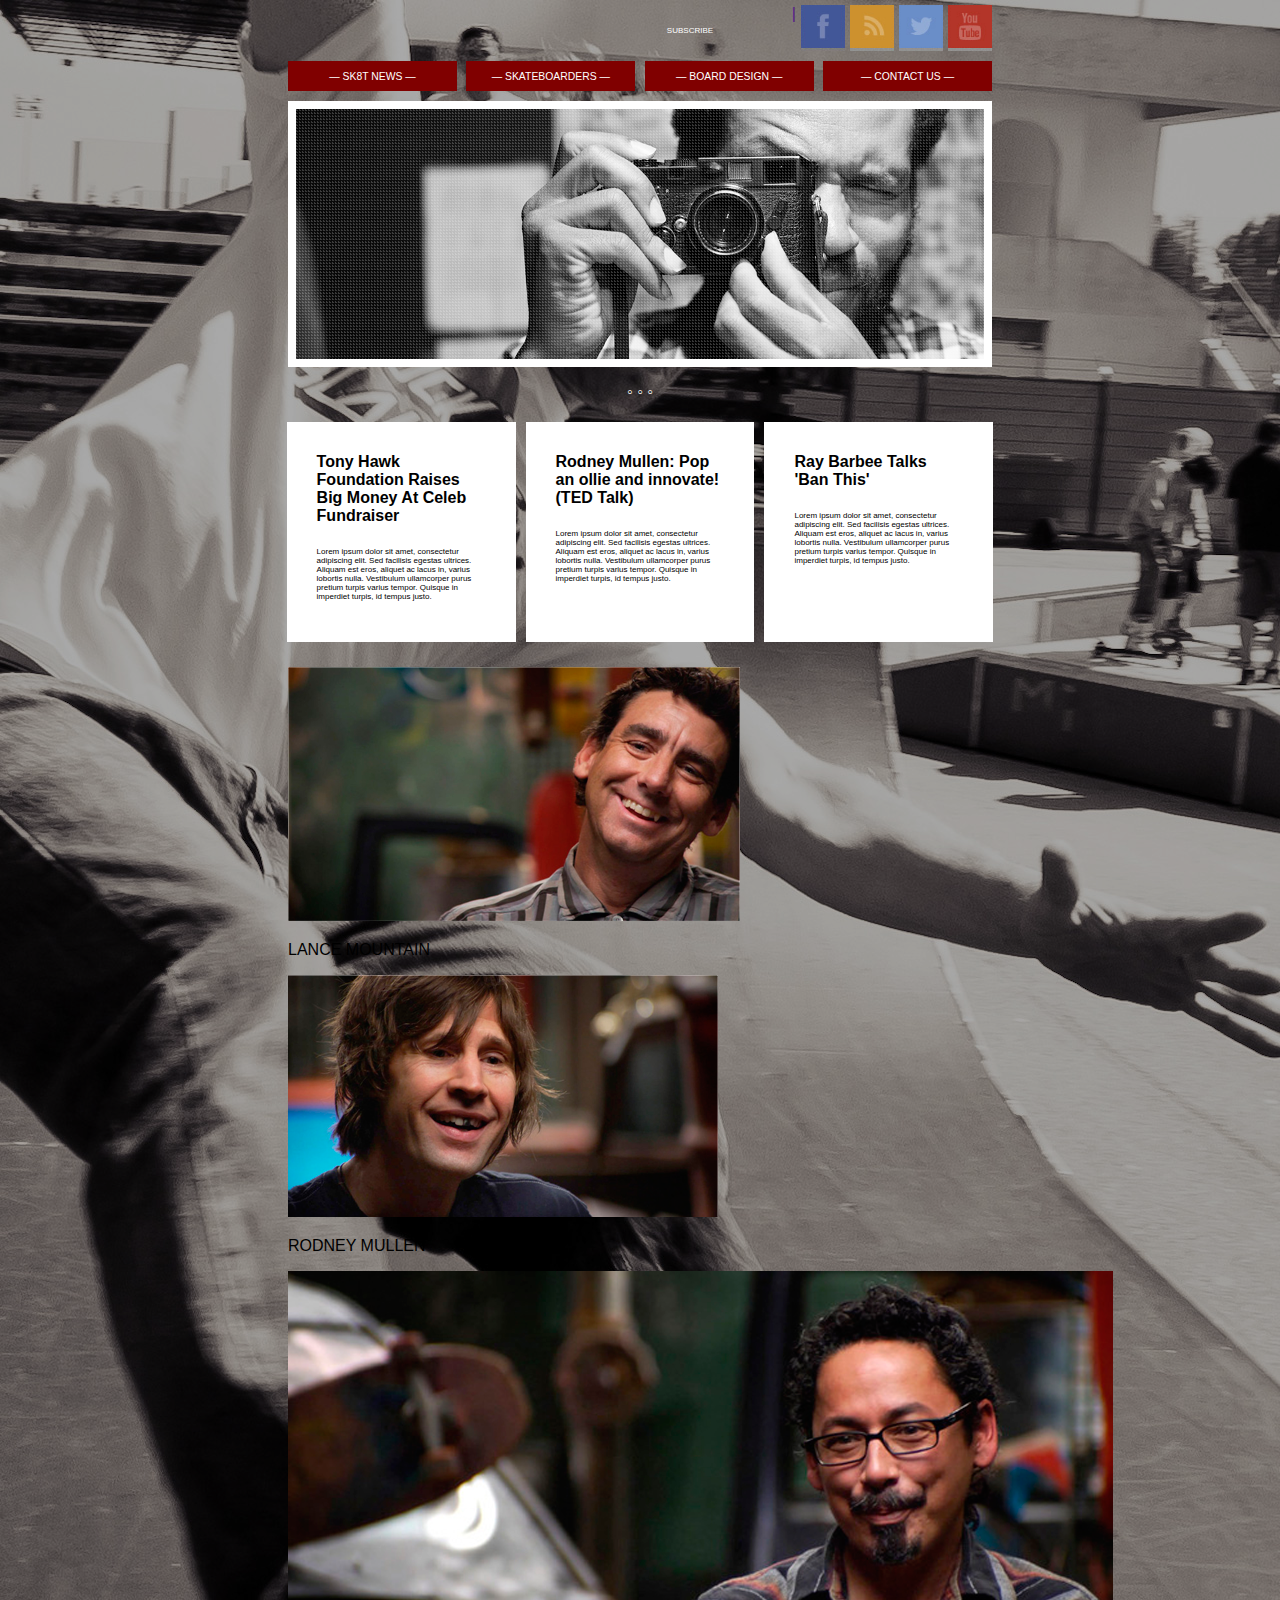
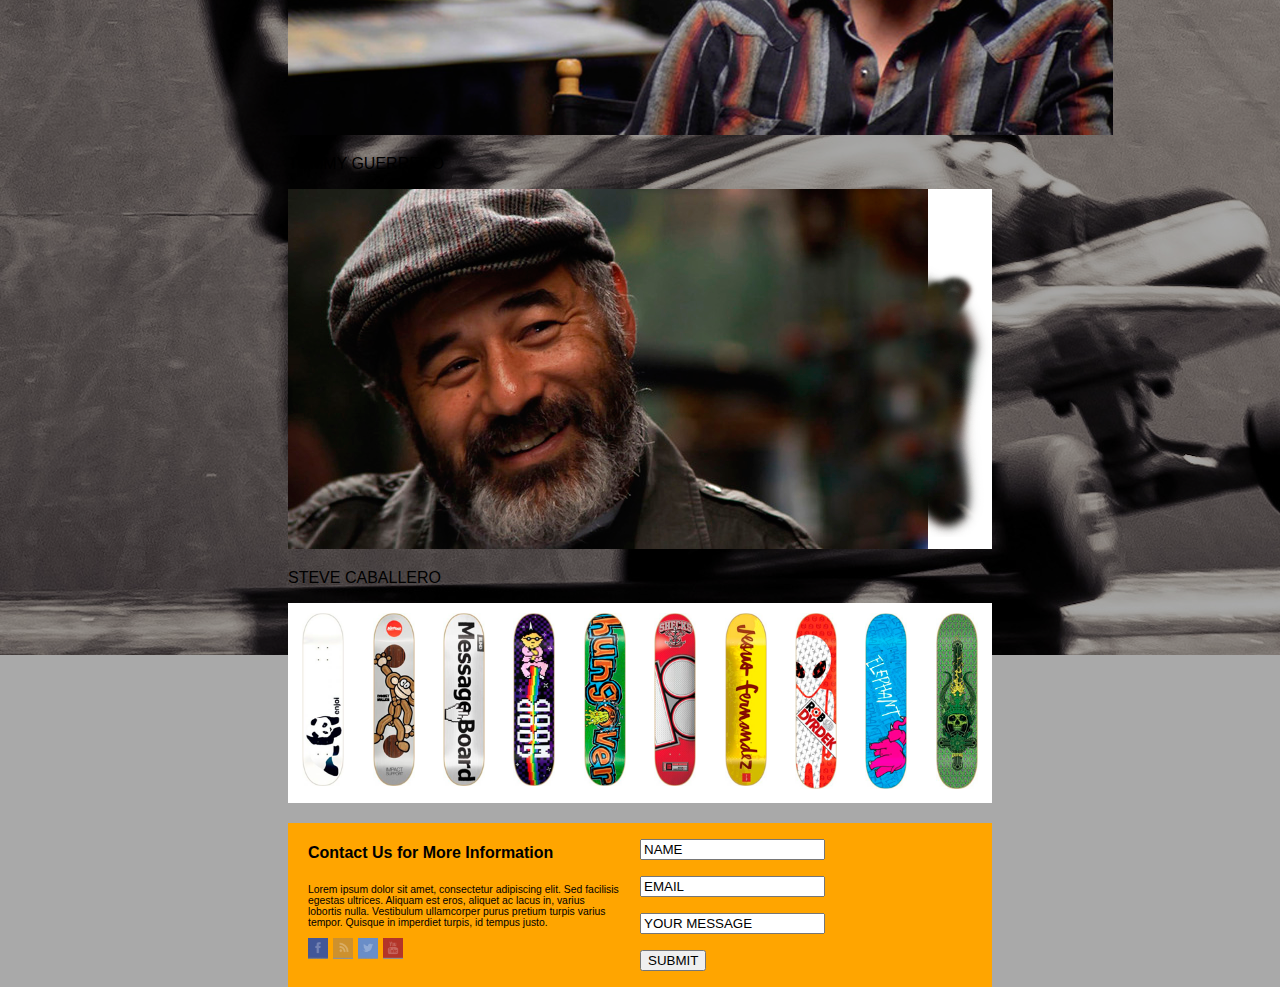
==== commit 79bac28e: "fixed scaling issues on some sections" ====
--- a/index-flex.html
+++ b/index-flex.html
@@ -141,20 +141,41 @@
         </section>
       </div>
 
-    <!-- Container # 7 single column featured skateboards -->
-      <div class="container">
-        <section class="col-1">
-          <img src="assets/sk8-3.png" alt="sk8-3" />
-          <img src="assets/sk8-4.png" alt="sk8-4" />
-          <img src="assets/sk8-5.png" alt="sk8-5" />
-          <img src="assets/sk8-6.png" alt="sk8-6" />
-          <img src="assets/sk8-7.png" alt="sk8-7" />
-          <img src="assets/sk8-8.png" alt="sk8-8" />
-          <img src="assets/sk8-9.png" alt="sk8-9" />
-          <img src="assets/sk8-10.png" alt="sk8-10" />
-          <img src="assets/sk8-2.png" alt="sk8-2" />
-          <img src="assets/sk8-1.png" alt="sk8-1" />
-        </section>
+    <!-- Container # 7 10-column featured skateboards -->
+      <div class="container">
+        <section class="skateboards">
+          <section class="col-10">
+            <img src="assets/sk8-3.png" alt="sk8-3" />
+          </section>
+          <section class="col-10">
+            <img src="assets/sk8-4.png" alt="sk8-4" />
+          </section>
+          <section class="col-10">
+            <img src="assets/sk8-5.png" alt="sk8-5" />
+          </section>
+          <section class="col-10">
+            <img src="assets/sk8-6.png" alt="sk8-6" />
+          </section>
+          <section class="col-10">
+            <img src="assets/sk8-7.png" alt="sk8-7" />
+          </section>
+          <section class="col-10">
+            <img src="assets/sk8-8.png" alt="sk8-8" />
+          </section>
+          <section class="col-10">
+            <img src="assets/sk8-9.png" alt="sk8-9" />
+          </section>
+          <section class="col-10">
+            <img src="assets/sk8-10.png" alt="sk8-10" />
+          </section>
+          <section class="col-10">
+            <img src="assets/sk8-2.png" alt="sk8-2" />
+          </section>
+          <section class="col-10">
+            <img src="assets/sk8-1.png" alt="sk8-1" />
+          </section>
+
+      </section>
       </div>
 
       <!-- Container # 8 footer section -->
--- a/css/style-flex.css
+++ b/css/style-flex.css
@@ -79,30 +79,6 @@
   height: 30px;
   background-color: maroon;
 }
-
-/*.container:nth-child(5) {
-  width: 56%;
-}
-
-.feat-posts {
-  margin-bottom: 20px;
-  display: flex;
-  flex-direction: row;
-  flex-wrap: wrap;
-  justify-content: flex-start;
-  align-items: flex-start;
-  align-content: flex-start;
-}
-
-.col-3 {
-  flex-grow: 1;
-  flex-shrink: 0;
-  flex-basis: 200px;
-  height: 200px;
-  padding: 10px;
-  margin: 5px;
-  background-color: white;
-}*/
 
 nav .col-4 p {
   text-align: center;
@@ -196,31 +172,52 @@
     align-items: flex-start;
 }*/
 
-
-.col-1 {
+.skateboards {
+  display: flex;
+  flex-direction: row;
+  flex-wrap: wrap;
+  justify-content: flex-start;
+  align-content: flex-start;
+  align-items: flex-start;
+}
+
+/*.col-3 {
+  flex-grow: 1;
+  flex-shrink: 0;
+  flex-basis: 200px;
+  height: 200px;
+  padding: 10px;
+  margin: 5px;
+  background-color: white;
+}*/
+
+.col-10 {
+  flex-grow: 1;
+  flex-shrink: 0;
+  flex-basis: 50px;
+  height: 180px;
   background-color: white;
   text-align: center;
-}
-
-.col-1 > img {
+  padding: 10px;
+}
+
+.col-10 img {
   vertical-align: top;
-  width: 6.5%;
-  height: auto;
-  padding: 5px 7px 5px 10px;
+  width: 42px;
 }
 
 /*flexbox-5 footer section*/
 footer {
   width: 100%;
   height: auto;
-  background-color: white;
+  background-color: orange;
 }
 .contact-section {
   display: flex;
   flex-direction: row;
   flex-wrap: wrap;
   justify-content: flex-start;
-  align-items: baseline;
+  align-items: flex-start;
   align-content: flex-start;
   margin-top: 20px;
 }
@@ -229,12 +226,12 @@
   flex-grow: 1;
   flex-shrink: 0
   flex-basis: 200px;
-  /*width: 50%;
-  height: auto;*/
+  width: 200px;
+  height: auto;
 }
 
 .footer-info p {
-  padding-left: 20px;
+  padding: 0 20px 0 20px;
   font-size: .65em;
 }
 
@@ -242,7 +239,6 @@
   width: 50%;
   height: 200;
 }
-
 
 /*flexbox-6 bottom social icons*/
 .social-bottom {
@@ -268,17 +264,3 @@
 .contact-section .social-bottom {
   padding-left: 20px;
 }
-
-
-
-
-
-/*SAMPLE FLEX CODE SAMPLE FLEX CODE SAMPLE FLEX CODE*/
-/*.flex-container {
-    display:flex;
-    flex-direction: row;
-    flex-wrap: wrap;
-    justify-content: flex-start;
-    align-content: flex-start;
-    align-items: flex-start;
-}*/
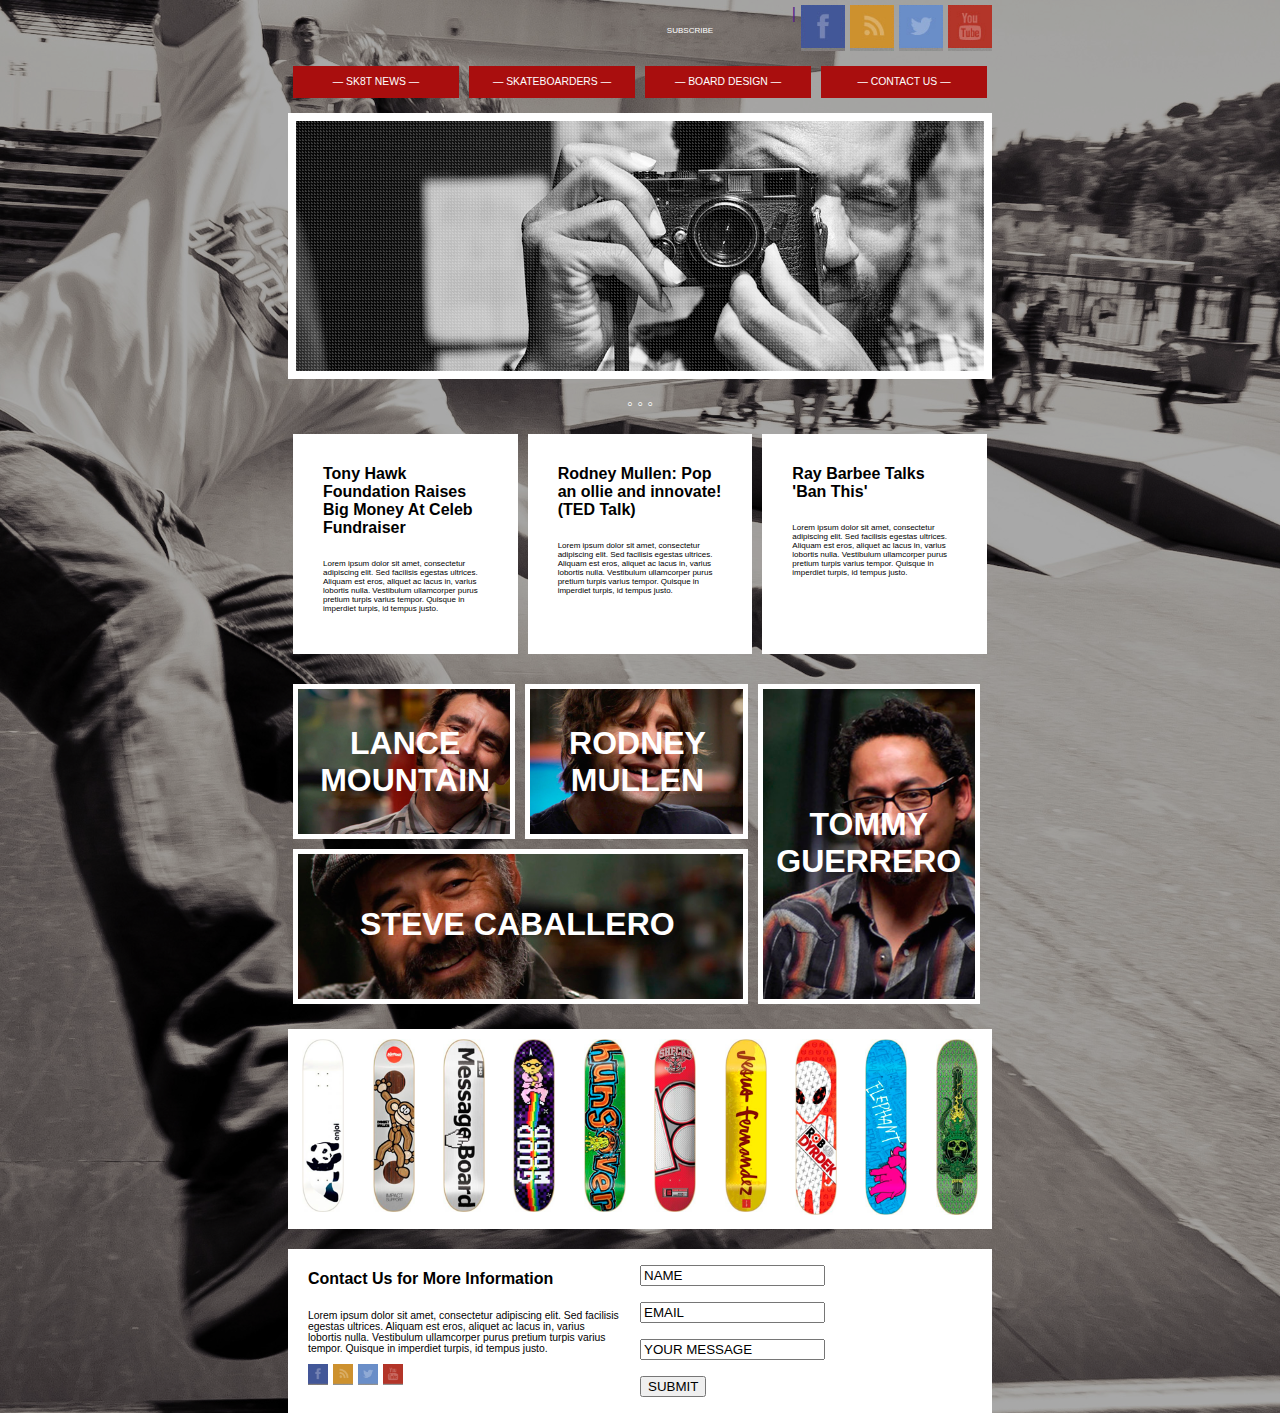
==== commit 79f8b07b: "added sass file made changes to html" ====
--- a/index-flex.html
+++ b/index-flex.html
@@ -2,9 +2,10 @@
 <html>
   <head>
     <meta charset="utf-8">
+    <title>Powell Peralta Skateboards</title>
     <link rel="stylesheet" src="//normalize-css.googlecode.com/svn/trunk/normalize.css" />
-    <link rel="stylesheet" href="css/style-flex.css" media="screen" title="no title" charset="utf-8">
-    <title>Powell Peralta Skateboards</title>
+    <link rel="stylesheet" href="css/newnewstyle.css" media="screen" title="no title" charset="utf-8">
+    <meta name="viewport" content="width=device-width, initial-scale=1.0">
   </head>
   <body>
     <!-- Container # 1 subscribe & social buttons on top right -->
@@ -111,33 +112,35 @@
 
     <!-- Container # 6 4-column skateboarders section -->
       <div class="container">
-        <section class="col-4">
-          <section class="2fer">
-            <img src="assets/sk8er-4.png" alt="Lance Mountain" />
-          </section>
-          <p>
-            LANCE MOUNTAIN
-          </p>
-        </section>
-        <section class="col-4">
-          <section class="2fer">
-            <img src="assets/sk8er-3.png" alt="Rodney Mullen" />
-          </section>
-          <p>
-            RODNEY MULLEN
-          </p>
-        </section>
-        <section class="col-4">
-          <img src="assets/sk8er-2.png" alt="Tommy Guerrero" />
-          <p>
-            TOMMY GUERRERO
-          </p>
-        </section>
-        <section class="col-4">
-          <img src="assets/sk8er-1.png" alt="Steve Caballero" />
-          <p>
-            STEVE CABALLERO
-          </p>
+        <section class="skaters">
+          <section class="twothirds">
+            <section class="badboys-4 lance">
+              <img src="assets/sk8er-4.png" alt="Lance Mountain" />
+              <span>
+                LANCE MOUNTAIN
+              </span>
+            </section>
+            <section class="badboys-4 rodney">
+              <img src="assets/sk8er-3.png" alt="Rodney Mullen" />
+              <span>
+                RODNEY MULLEN
+              </span>
+            </section>
+            <section class="badboys-4 steve">
+              <img src="assets/sk8er-1.png" alt="Steve Caballero" />
+              <span>
+                STEVE CABALLERO
+              </span>
+            </section>
+          </section>
+          <section class="onethird">
+            <section class="badboys-4 tommy">
+              <img src="assets/sk8er-2.png" alt="Tommy Guerrero" />
+              <span>
+                TOMMY GUERRERO
+              </span>
+            </section>
+          </section>
         </section>
       </div>
 
--- a/css/newnewstyle.css
+++ b/css/newnewstyle.css
@@ -0,0 +1,294 @@
+body {
+  padding: 0;
+  margin: 0;
+  font-family: sans-serif;
+  background-image: url("../assets/bg.jpg");
+  background-repeat: no-repeat;
+  background-size: cover;
+  background-color: darkgray;
+  background-blend-mode: multiply; }
+
+bg {
+  position: relative; }
+
+.container {
+  width: 55%;
+  margin: auto; }
+
+header {
+  padding-top: 5px; }
+
+a {
+  text-decoration: none; }
+
+/*flexbox social*/
+.social-top {
+  display: flex;
+  flex-direction: row;
+  flex-wrap: wrap;
+  justify-content: flex-end;
+  align-items: flex-start;
+  align-content: flex-start; }
+
+.subscribe {
+  width: 125px;
+  height: 46px;
+  line-height: 46px; }
+
+.subscribe a {
+  font-size: .5em;
+  color: #ffffff; }
+
+.social-top .social-icons {
+  width: 44px;
+  height: 46px;
+  padding-left: 5px; }
+
+.social-icons img {
+  max-width: 100%;
+  max-height: 100%; }
+
+nav {
+  padding: 10px 0 10px 0; }
+
+/*flexbox nav container*/
+.navigation {
+  display: flex;
+  flex-direction: row;
+  flex-wrap: wrap;
+  justify-content: center;
+  align-content: flex-start;
+  align-items: flex-start; }
+
+nav .col-4 {
+  flex-grow: 1;
+  flex-shrink: 0;
+  flex-basis: 100px;
+  margin: 5px;
+  height: 32px;
+  background-color: #a90e0e; }
+
+nav .col-4 p {
+  text-align: center;
+  font-size: .65em;
+  color: #ffffff; }
+
+/*banner area using 3 sections for border, image, filter image*/
+.top-img {
+  width: 100%;
+  height: 250px;
+  overflow: hidden;
+  vertical-align: top; }
+
+.top-img img {
+  position: relative;
+  width: 145%;
+  margin: -100px 0 0 -100px; }
+
+.top-img-border {
+  position: relative;
+  width: 97.75%;
+  height: 250px;
+  border-style: solid;
+  border-width: 8px;
+  border-color: #ffffff; }
+
+.grid-layer {
+  position: relative;
+  width: 100%;
+  height: 260px;
+  margin-top: -260px;
+  overflow: hidden; }
+
+.grid-layer img {
+  opacity: .2; }
+
+#slider-mark {
+  text-align: center;
+  color: #ffffff; }
+
+/*flexbox featured posts section*/
+.feat-posts {
+  margin-bottom: 20px;
+  display: flex;
+  flex-direction: row;
+  flex-wrap: wrap;
+  justify-content: flex-start;
+  align-items: flex-start;
+  align-content: flex-start; }
+
+.col-3 {
+  flex-grow: 1;
+  flex-shrink: 0;
+  flex-basis: 200px;
+  height: 200px;
+  padding: 10px;
+  margin: 5px;
+  background-color: #ffffff; }
+
+h4 {
+  padding: 0 20px 0 20px; }
+
+.col-3 p {
+  font-size: .5em;
+  padding: 0 20px 0 20px; }
+
+/*flexbox skaters*/
+.container.badboys-4 {
+  width: 56%; }
+
+.skaters {
+  display: flex;
+  flex-direction: row;
+  flex-wrap: wrap;
+  justify-content: flex-start;
+  align-content: flex-start;
+  align-items: flex-start; }
+
+.twothirds {
+  width: 66%;
+  display: flex;
+  flex-direction: row;
+  flex-wrap: wrap;
+  justify-content: flex-start;
+  align-content: flex-start;
+  align-items: flex-start; }
+
+.onethird {
+  width: 33%; }
+
+.badboys-4 {
+  flex-grow: 1;
+  flex-shrink: 0;
+  flex-basis: 200px;
+  height: 145px;
+  margin: 5px;
+  overflow: hidden;
+  border-style: solid;
+  border-color: #ffffff;
+  border-width: thick;
+  position: relative; }
+
+.badboys-4.tommy {
+  height: 310px; }
+
+.badboys-4 span {
+  position: absolute;
+  color: white;
+  font-size: 2rem;
+  font-weight: bold;
+  top: 36px;
+  left: 2px;
+  text-align: center; }
+
+.badboys-4:nth-child(3) span {
+  top: 52px;
+  left: 62px; }
+
+.tommy span {
+  top: 117px;
+  left: 0px; }
+
+.lance img {
+  position: absolute;
+  width: 133%;
+  top: -10px;
+  left: -61px; }
+
+.tommy img {
+  position: absolute;
+  width: 260%;
+  top: 0px;
+  left: -266px; }
+
+.rodney img {
+  position: absolute;
+  width: 134%;
+  top: -15px; }
+
+.steve img {
+  position: absolute;
+  width: 108%;
+  top: -65px;
+  left: -14px; }
+
+.skateboards {
+  margin-top: 20px;
+  display: flex;
+  flex-direction: row;
+  flex-wrap: wrap;
+  justify-content: flex-start;
+  align-content: flex-start;
+  align-items: flex-start; }
+
+.col-10 {
+  flex-grow: 1;
+  flex-shrink: 0;
+  flex-basis: 50px;
+  height: 180px;
+  background-color: #ffffff;
+  text-align: center;
+  padding: 10px; }
+
+.col-10 img {
+  vertical-align: top;
+  width: 42px; }
+
+/*flexbox footer section*/
+footer {
+  width: 100%;
+  height: auto;
+  background-color: #ffffff; }
+
+.contact-section {
+  display: flex;
+  flex-direction: row;
+  flex-wrap: wrap;
+  justify-content: flex-start;
+  align-items: flex-start;
+  align-content: flex-start;
+  margin-top: 20px; }
+
+.footer-info {
+  flex-grow: 1;
+  flex-shrink: 0;
+  flex-basis: 200px;
+  width: 200px;
+  height: auto; }
+
+.footer-info p {
+  padding: 0 20px 0 20px;
+  font-size: .65em; }
+
+.contact-form {
+  width: 50%;
+  height: 200; }
+
+/*flexbox  bottom social icons*/
+.social-bottom {
+  width: 95px;
+  display: flex;
+  flex-direction: row;
+  flex-wrap: wrap;
+  justify-content: space-between;
+  align-items: flex-start;
+  align-content: flex-start; }
+
+.social-bottom .social-icons {
+  width: 20px;
+  height: 21px; }
+
+.social-bottom .social-icons img {
+  max-width: 100%;
+  max-height: 100%; }
+
+.contact-section .social-bottom {
+  padding-left: 20px; }
+
+@media (min-width: 320px) and (max-width: 320px) {
+  .container {
+    width: 86%; } }
+
+@media (min-width: 320px) and (max-width: 320px) {
+  .container.feat-posts {
+    width: 75%; } }
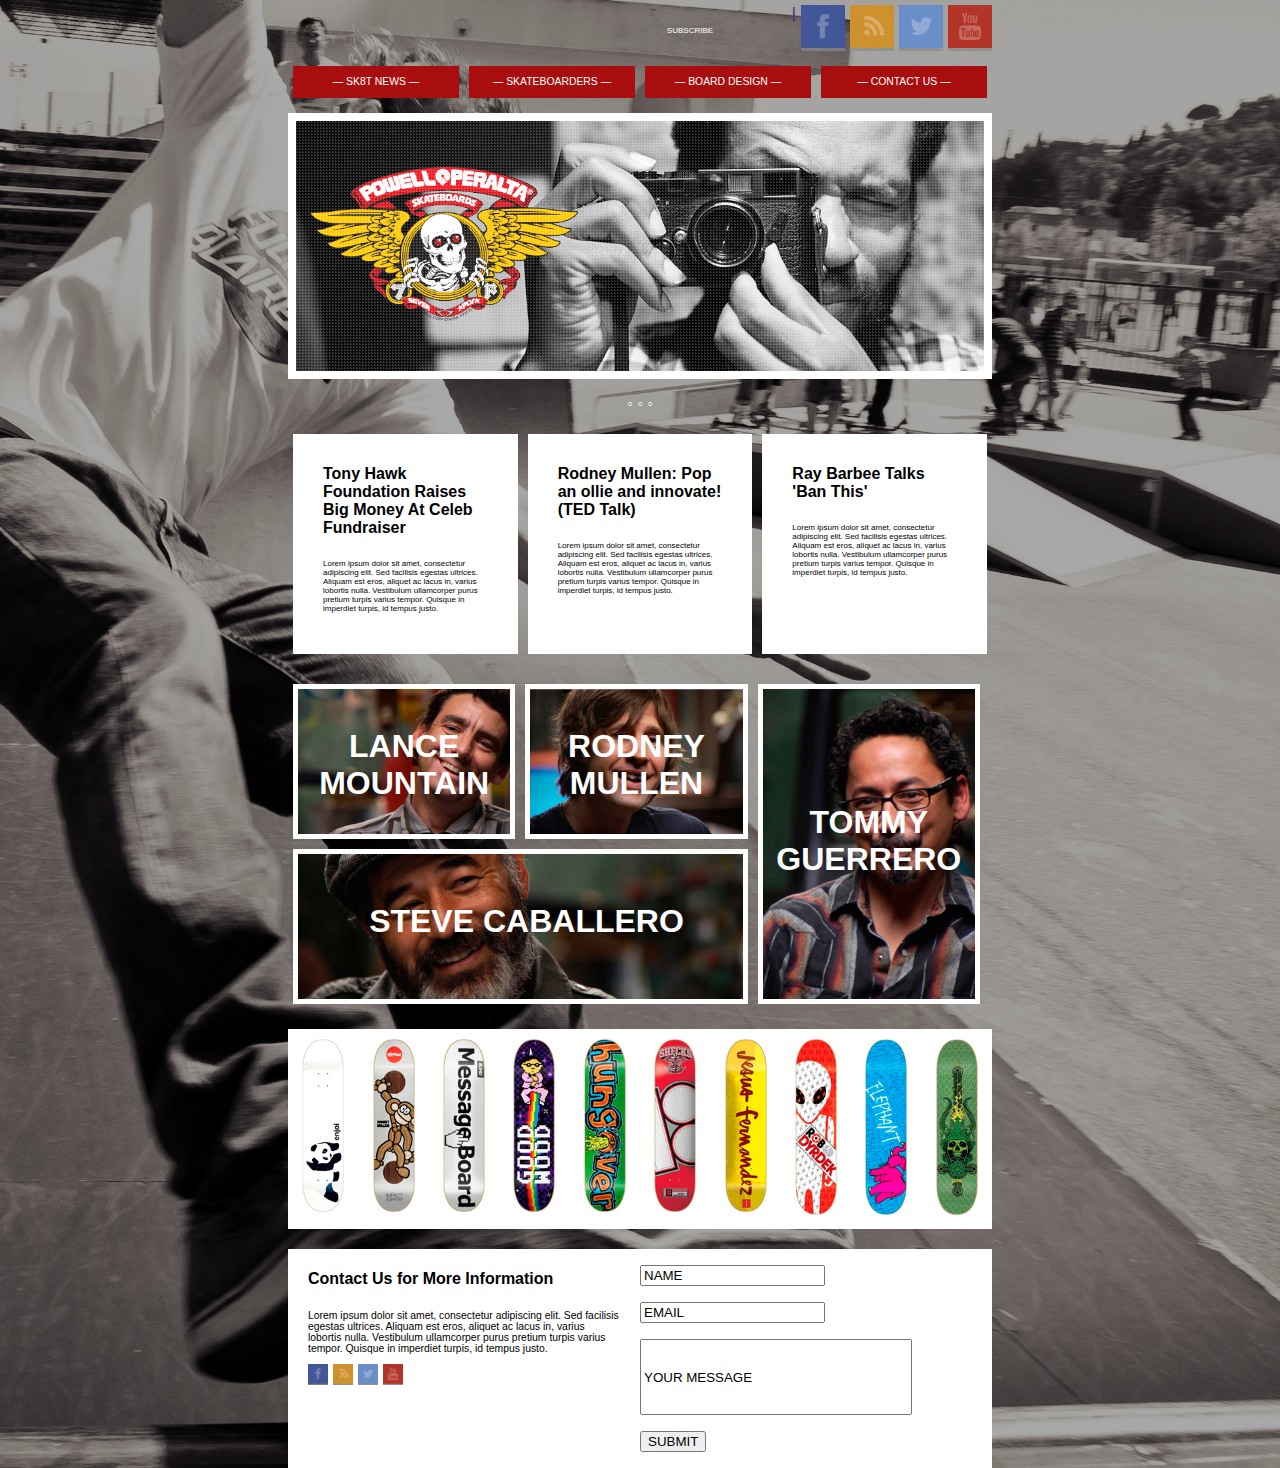
==== commit 0da67abf: "made 4 skaters and banner  responsive" ====
--- a/index-flex.html
+++ b/index-flex.html
@@ -68,6 +68,9 @@
           <section class="top-img">
             <img src="assets/top-image.png" alt="Powell Peralta Skateboards" />
           </section>
+          <section class="logo">
+            <img src="assets/peralta-logo.png" alt="" />
+          </section>
         </section>
           <section class="grid-layer">
             <img class="grid" src="assets/grid.png" alt="grid" />
@@ -207,10 +210,10 @@
           </section>
 
           <section class="contact-form">
-            <p><input type="text" name="name" value="NAME"></p>
-            <p><input type="text" name="email" value="EMAIL"></p>
-            <p><input type="textarea" name="message" value="YOUR MESSAGE"></p>
-            <p><input type="button" name="submit" value="SUBMIT"></p>
+            <p><input type="text" id="name" value="NAME"></p>
+            <p><input type="text" id="email" value="EMAIL"></p>
+            <p><input type="textarea" id="message" value="YOUR MESSAGE"></p>
+            <p><input type="button" id="submit" value="SUBMIT"></p>
           </section>
         </div>
       </footer>
--- a/css/newnewstyle.css
+++ b/css/newnewstyle.css
@@ -93,6 +93,12 @@
   border-width: 8px;
   border-color: #ffffff; }
 
+.logo img {
+  width: 39%;
+  position: absolute;
+  top: 18%;
+  left: 2%; }
+
 .grid-layer {
   position: relative;
   width: 100%;
@@ -134,9 +140,6 @@
   padding: 0 20px 0 20px; }
 
 /*flexbox skaters*/
-.container.badboys-4 {
-  width: 56%; }
-
 .skaters {
   display: flex;
   flex-direction: row;
@@ -177,40 +180,40 @@
   color: white;
   font-size: 2rem;
   font-weight: bold;
-  top: 36px;
-  left: 2px;
+  top: 27%;
+  left: 0;
   text-align: center; }
 
-.badboys-4:nth-child(3) span {
-  top: 52px;
-  left: 62px; }
+.steve span {
+  top: 34%;
+  left: 16%; }
 
 .tommy span {
-  top: 117px;
-  left: 0px; }
+  top: 37%;
+  left: 0; }
 
 .lance img {
   position: absolute;
   width: 133%;
-  top: -10px;
-  left: -61px; }
+  top: -7%;
+  left: -31%; }
 
 .tommy img {
   position: absolute;
   width: 260%;
-  top: 0px;
-  left: -266px; }
+  top: 0;
+  left: -126%; }
 
 .rodney img {
   position: absolute;
-  width: 134%;
-  top: -15px; }
+  width: 121%;
+  top: 0; }
 
 .steve img {
   position: absolute;
-  width: 108%;
-  top: -65px;
-  left: -14px; }
+  width: 105%;
+  top: -45%;
+  left: 0; }
 
 .skateboards {
   margin-top: 20px;
@@ -285,6 +288,10 @@
 .contact-section .social-bottom {
   padding-left: 20px; }
 
+#message {
+  width: 75%;
+  height: 70px; }
+
 @media (min-width: 320px) and (max-width: 320px) {
   .container {
     width: 86%; } }
@@ -292,3 +299,79 @@
 @media (min-width: 320px) and (max-width: 320px) {
   .container.feat-posts {
     width: 75%; } }
+
+@media (min-width: 320px) and (max-width: 320px) {
+  .twothirds {
+    width: 90%; } }
+
+@media (min-width: 320px) and (max-width: 320px) {
+  .skaters {
+    width: 110%;
+    display: flex;
+    flex-direction: column;
+    flex-wrap: wrap;
+    justify-content: flex-start;
+    align-items: flex-start;
+    align-content: flex-start; } }
+
+@media (min-width: 320px) and (max-width: 320px) {
+  .lance img {
+    position: absolute;
+    width: 127%;
+    top: -10%;
+    left: -23%; } }
+
+@media (min-width: 320px) and (max-width: 320px) {
+  .lance span {
+    left: 0; } }
+
+@media (min-width: 320px) and (max-width: 320px) {
+  .rodney img {
+    position: absolute;
+    width: 112%;
+    top: 0;
+    left: 0; } }
+
+@media (min-width: 320px) and (max-width: 320px) {
+  .rodney span {
+    left: 4%; } }
+
+@media (min-width: 320px) and (max-width: 320px) {
+  .steve img {
+    position: absolute;
+    width: 124%;
+    top: -14px;
+    left: -14px; } }
+
+@media (min-width: 320px) and (max-width: 320px) {
+  .steve span {
+    top: 23%;
+    left: -1%; } }
+
+@media (min-width: 320px) and (max-width: 320px) {
+  .badboys-4.tommy {
+    height: 145px;
+    width: 252%; } }
+
+@media (min-width: 320px) and (max-width: 320px) {
+  .tommy img {
+    width: 175%;
+    left: -54%;
+    top: -12%; } }
+
+@media (min-width: 320px) and (max-width: 320px) {
+  .tommy span {
+    top: 25%;
+    left: -5%; } }
+
+@media (min-width: 320px) and (max-width: 320px) {
+  .top-img img {
+    width: 187%;
+    top: 39%;
+    left: 3%; } }
+
+@media (min-width: 320px) and (max-width: 320px) {
+  .logo img {
+    width: 67%;
+    top: 27%;
+    left: 1%; } }
